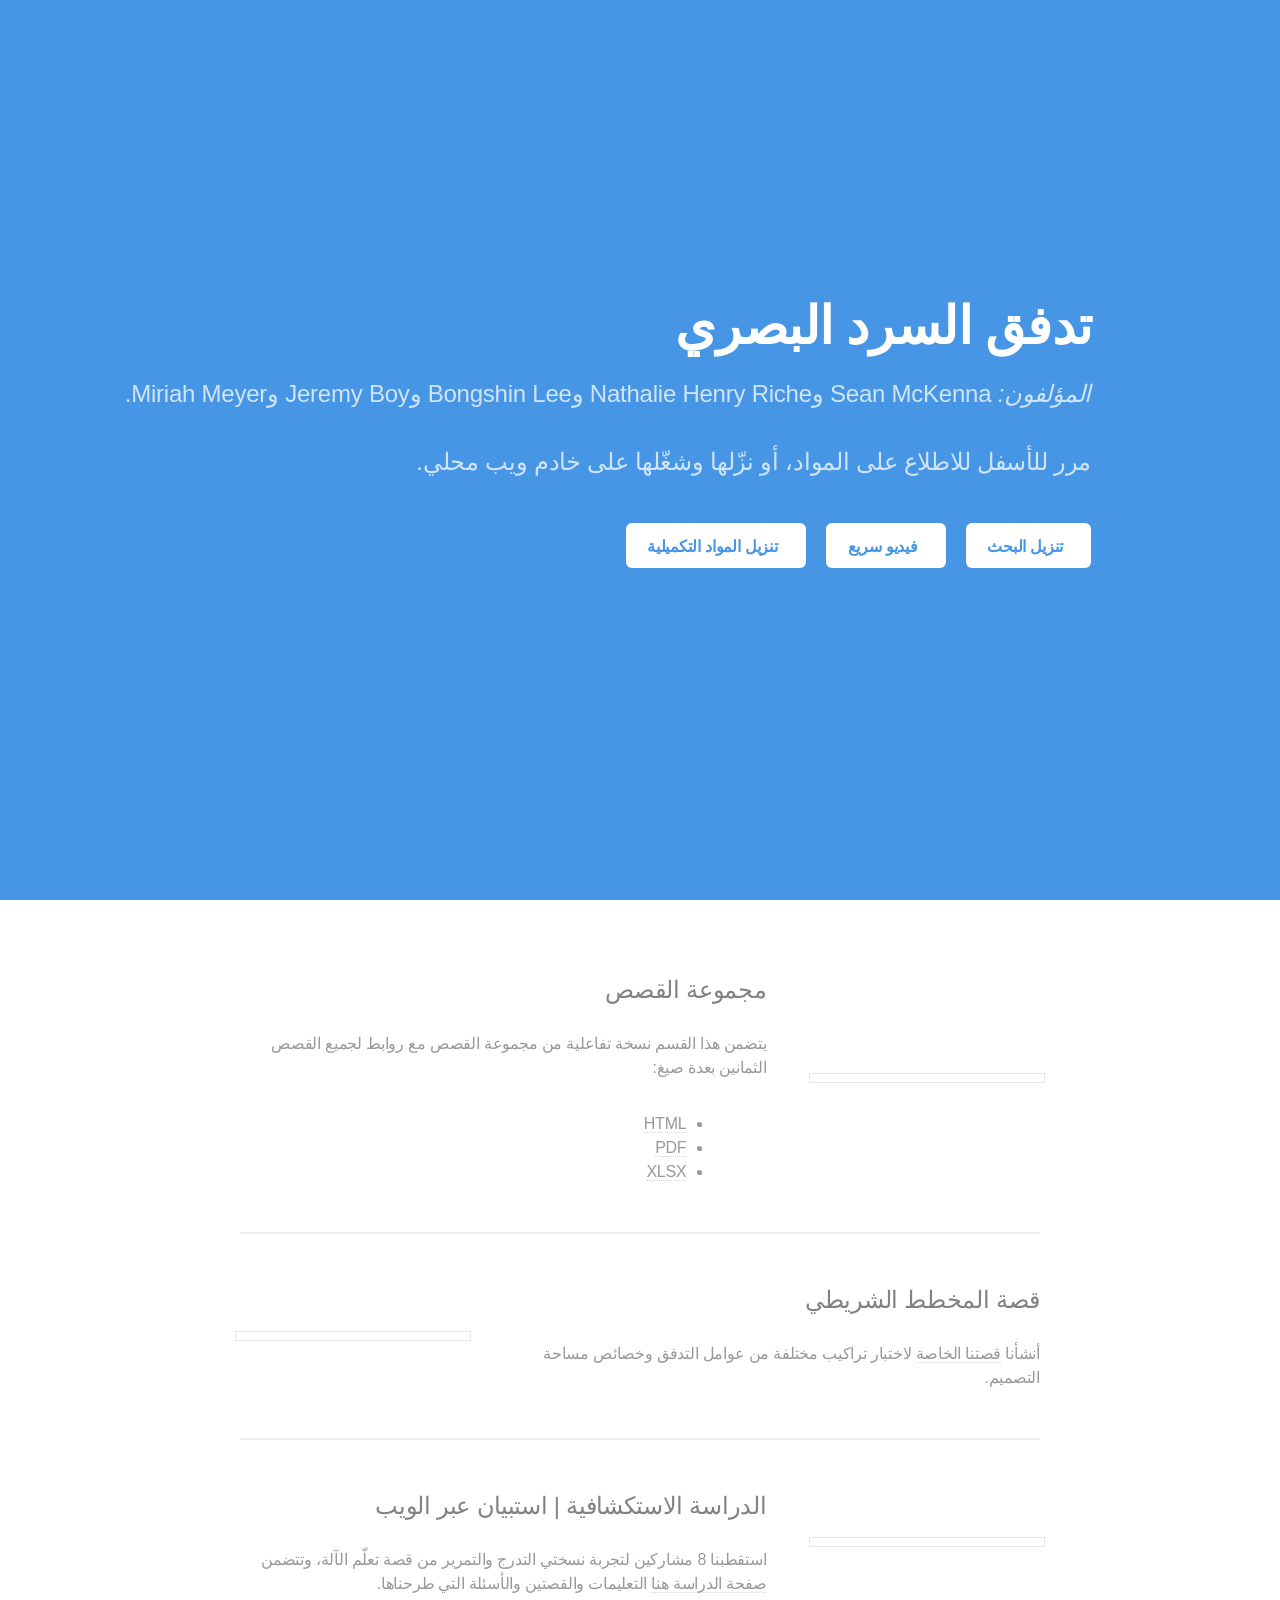
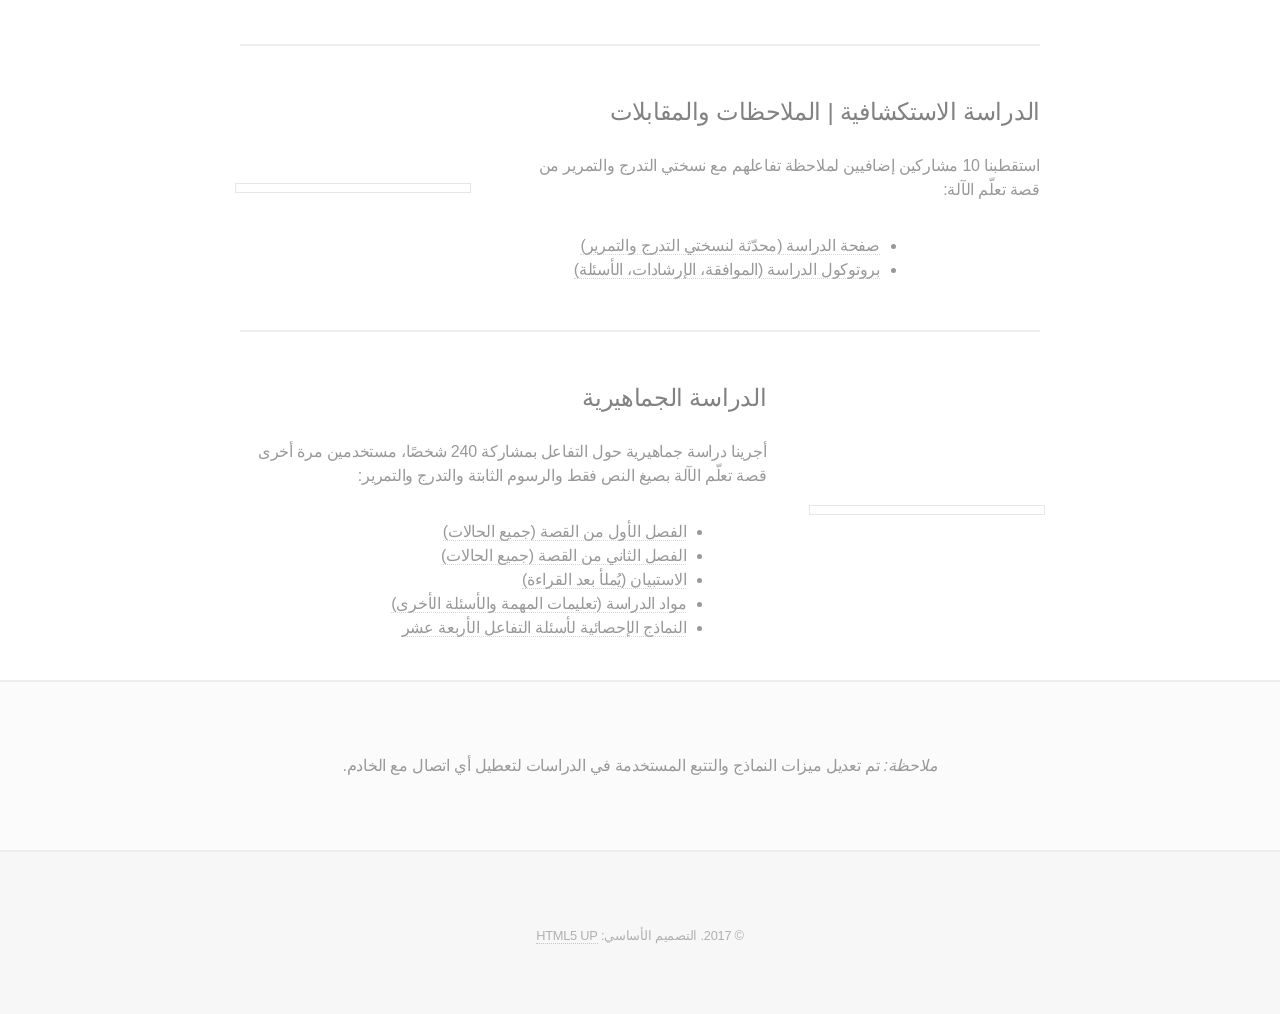
==== index.html @ fb3b8213 "feat: localize homepage to Arabic Co-authored-by: a0m0rajab <18273833+a0m0rajab@users.noreply.github" ====
<!DOCTYPE HTML>
<!--
	Fractal template by HTML5 UP
	html5up.net | @ajlkn
	Free for personal and commercial use under the CCA 3.0 license (html5up.net/license)
-->
<html lang="ar" dir="rtl">
	<head>
		<title>تدفق السرد البصري | المواد التكميلية</title>
		<meta charset="utf-8" />
		<meta name="viewport" content="width=device-width, initial-scale=1" />
		<!--[if lte IE 8]><script src="assets/js/ie/html5shiv.js"></script><![endif]-->
		<link rel="stylesheet" href="assets/css/main.css" />
		<!--[if lte IE 8]><link rel="stylesheet" href="assets/css/ie8.css" /><![endif]-->
		<!--[if lte IE 9]><link rel="stylesheet" href="assets/css/ie9.css" /><![endif]-->
	</head>
	<body id="top">

		<!-- Header -->
			<header id="header">
				<div class="content">
					<h1><a href="#">تدفق السرد البصري</a></h1>
					<p><i>المؤلفون:</i> Sean McKenna وNathalie Henry Riche وBongshin Lee وJeremy Boy وMiriah Meyer.</p>
					<p>مرر للأسفل للاطلاع على المواد، أو نزّلها وشغّلها على خادم ويب محلي.</p>
					<ul class="actions">
						<li><a href="paper/visual-narrative-flow.pdf" class="button special icon fa-file-text">تنزيل البحث</a></li>
						<li><a href="https://www.youtube.com/watch?v=ss7HN6HfrQQ" class="button special icon fa-youtube-play">فيديو سريع</a></li>
						<li><a href="https://github.com/narrative-flow/narrative-flow.github.io/archive/master.zip" class="button special icon fa-download">تنزيل المواد التكميلية</a></li>
					</ul>
				</div>
			</header>

		<!-- One -->
			<section id="one" class="wrapper">
				<div class="inner alt">
					<section class="spotlight">
						<div class="image"><a href="story-corpus/corpus.html"><img src="images/corpus.png" alt="" /></a></div>
						<div class="content">
							<a href="story-corpus/corpus.html"><h3>مجموعة القصص</h3></a>
							<p>يتضمن هذا القسم نسخة تفاعلية من مجموعة القصص مع روابط لجميع القصص الثمانين بعدة صيغ:</p>
							<ul class="right">
								<li><a href="story-corpus/corpus.html">HTML</a></li>
								<li><a href="story-corpus/corpus.pdf">PDF</a></li>
								<li><a href="story-corpus/corpus.xlsx">XLSX</a></li>
							</ul>
						</div>
					</section>
					<section class="spotlight">
						<div class="image"><a href="bar-chart-story/"><img src="images/story.png" alt="" /></a></div>
						<div class="content">
							<a href="bar-chart-story/"><h3>قصة المخطط الشريطي</h3></a>
							<p>أنشأنا <a href="bar-chart-story/">قصتنا الخاصة</a> لاختبار تراكيب مختلفة من عوامل التدفق وخصائص مساحة التصميم.</p>
						</div>
					</section>
					<section class="spotlight">
						<div class="image"><a href="exploratory-study-1/"><img src="images/study-1.png" alt="" /></a></div>
						<div class="content">
							<a href="exploratory-study-1/"><h3>الدراسة الاستكشافية | استبيان عبر الويب</h3></a>
							<p>استقطبنا 8 مشاركين لتجربة نسختي التدرج والتمرير من قصة تعلّم الآلة، وتتضمن <a href="exploratory-study-1/">صفحة الدراسة هنا</a> التعليمات والقصتين والأسئلة التي طرحناها.</p>
						</div>
					</section>
					<section class="spotlight">
						<div class="image"><a href="exploratory-study-2/"><img src="images/study-2.png" alt="" /></a></div>
						<div class="content">
							<a href="exploratory-study-2/"><h3>الدراسة الاستكشافية | الملاحظات والمقابلات</h3></a>
							<p>استقطبنا 10 مشاركين إضافيين لملاحظة تفاعلهم مع نسختي التدرج والتمرير من قصة تعلّم الآلة:</p>
							<ul class="left">
								<li><a href="exploratory-study-2/">صفحة الدراسة (محدّثة لنسختي التدرج والتمرير)</a></li>
								<li><a href="exploratory-study-2/study-protocol.pdf">بروتوكول الدراسة (الموافقة، الإرشادات، الأسئلة)</a></li>
							</ul>
						</div>
					</section>
					<section class="spotlight">
						<div class="image"><a href="crowdsourced-study/models/"><img src="images/models.png" alt="" /></a></div>
						<div class="content">
							<a href="crowdsourced-study/models/"><h3>الدراسة الجماهيرية</h3></a>
							<p>أجرينا دراسة جماهيرية حول التفاعل بمشاركة 240 شخصًا، مستخدمين مرة أخرى قصة تعلّم الآلة بصيغ النص فقط والرسوم الثابتة والتدرج والتمرير:</p>
							<ul class="right">
								<li><a href="crowdsourced-study/chapter-1/">الفصل الأول من القصة (جميع الحالات)</a></li>
								<li><a href="crowdsourced-study/chapter-2/">الفصل الثاني من القصة (جميع الحالات)</a></li>
								<li><a href="crowdsourced-study/questionnaire/">الاستبيان (يُملأ بعد القراءة)</a></li>
								<li><a href="crowdsourced-study/study-materials.pdf">مواد الدراسة (تعليمات المهمة والأسئلة الأخرى)</a></li>
								<li><a href="crowdsourced-study/models/">النماذج الإحصائية لأسئلة التفاعل الأربعة عشر</a></li>
							</ul>
						</div>
					</section>
					
					<!--
					<section class="spotlight">
						<div class="image"><img src="images/pic02.jpg" alt="" /></div>
						<div class="content">
							<h3>Ultrices nullam aliquam</h3>
							<p>Morbi mattis ornare ornare. Duis quam turpis, gravida at leo elementum elit fusce accumsan dui libero, quis vehicula lectus ultricies eu. In convallis amet leo non sapien iaculis efficitur consequat lorem ipsum.</p>
						</div>
					</section>
					<section class="spotlight">
						<div class="image"><img src="images/pic03.jpg" alt="" /></div>
						<div class="content">
							<h3>Aliquam sed magna</h3>
							<p>Morbi mattis ornare ornare. Duis quam turpis, gravida at leo elementum elit fusce accumsan dui libero, quis vehicula lectus ultricies eu. In convallis amet leo non sapien iaculis efficitur consequat lorem ipsum.</p>
						</div>
					</section>
					<section class="spotlight">
						<div class="image"><img src="images/pic01.jpg" alt="" /></div>
						<div class="content">
							<h3>Magna sed ultrices</h3>
							<p>Morbi mattis ornare ornare. Duis quam turpis, gravida at leo elementum elit fusce accumsan dui libero, quis vehicula lectus ultricies eu. In convallis amet leo non sapien iaculis efficitur consequat lorem ipsum.</p>
						</div>
					</section>-->
					<!--<section class="special">
						<ul class="icons labeled">
							<li><span class="icon fa-camera-retro"><span class="label">Ipsum lorem accumsan</span></span></li>
							<li><span class="icon fa-refresh"><span class="label">Sed vehicula elementum</span></span></li>
							<li><span class="icon fa-cloud"><span class="label">Elit fusce consequat</span></span></li>
							<li><span class="icon fa-code"><span class="label">Lorem nullam tempus</span></span></li>
							<li><span class="icon fa-desktop"><span class="label">Adipiscing amet sapien</span></span></li>
						</ul>
					</section>-->
				</div>
			</section>

		<!-- Two -->
			<section id="two" class="wrapper style2 special">
				<!--<header class="major">-->
				<p><i>ملاحظة:</i> تم تعديل ميزات النماذج والتتبع المستخدمة في الدراسات لتعطيل أي اتصال مع الخادم.</p>
					<!--<h2>Sed ipsum magna lorem tempus amet<br />-->
					<!--vehicula et gravida elementum</h2>-->
				<!--</header>-->
				<!--<ul class="icons major">
					<li><span class="icon fa-camera-retro"><span class="label">Shoot</span></span></li>
					<li><span class="icon fa-refresh"><span class="label">Process</span></span></li>
					<li><span class="icon fa-cloud"><span class="label">Upload</span></span></li>
				</ul>-->
			</section>
		
		<!-- Three -->
			<!--<section id="three" class="wrapper style2 special">
				<header class="major">
					<h2>Magna leo sapien gravida</h2>
					<p>Gravida at leo elementum elit fusce accumsan dui libero, quis vehicula<br />
					lectus ultricies eu. In convallis amet leo sapien iaculis efficitur.</p>
				</header>
				<ul class="actions">
					<li><a href="#" class="button special icon fa-download">Download</a></li>
					<li><a href="#" class="button">Learn More</a></li>
				</ul>
			</section>-->

		<!-- Four -->
		<!--
			<section id="four" class="wrapper">
				<div class="inner">

					<header class="major">
						<h2>Elements</h2>
					</header>

					<section>
						<h4>Text</h4>
						<p>This is <b>bold</b> and this is <strong>strong</strong>. This is <i>italic</i> and this is <em>emphasized</em>.
						This is <sup>superscript</sup> text and this is <sub>subscript</sub> text.
						This is <u>underlined</u> and this is code: <code>for (;;) { ... }</code>. Finally, <a href="#">this is a link</a>.</p>
						<hr />
						<header>
							<h4>Heading with a Subtitle</h4>
							<p>Lorem ipsum dolor sit amet nullam id egestas urna aliquam</p>
						</header>
						<p>Nunc lacinia ante nunc ac lobortis. Interdum adipiscing gravida odio porttitor sem non mi integer non faucibus ornare mi ut ante amet placerat aliquet. Volutpat eu sed ante lacinia sapien lorem accumsan varius montes viverra nibh in adipiscing blandit tempus accumsan.</p>
						<header>
							<h5>Heading with a Subtitle</h5>
							<p>Lorem ipsum dolor sit amet nullam id egestas urna aliquam</p>
						</header>
						<p>Nunc lacinia ante nunc ac lobortis. Interdum adipiscing gravida odio porttitor sem non mi integer non faucibus ornare mi ut ante amet placerat aliquet. Volutpat eu sed ante lacinia sapien lorem accumsan varius montes viverra nibh in adipiscing blandit tempus accumsan.</p>
						<hr />
						<h2>Heading Level 2</h2>
						<h3>Heading Level 3</h3>
						<h4>Heading Level 4</h4>
						<h5>Heading Level 5</h5>
						<h6>Heading Level 6</h6>
						<hr />
						<h5>Blockquote</h5>
						<blockquote>Fringilla nisl. Donec accumsan interdum nisi, quis tincidunt felis sagittis eget tempus euismod. Vestibulum ante ipsum primis in faucibus vestibulum. Blandit adipiscing eu felis iaculis volutpat ac adipiscing accumsan faucibus. Vestibulum ante ipsum primis in faucibus lorem ipsum dolor sit amet nullam adipiscing eu felis.</blockquote>
						<h5>Preformatted</h5>
						<pre><code>i = 0;

while (!deck.isInOrder()) {
  print 'Iteration ' + i;
  deck.shuffle();
  i++;
}

print 'It took ' + i + ' iterations to sort the deck.';</code></pre>
					</section>

					<section>
						<h4>Lists</h4>
						<div class="row">
							<div class="6u 12u$(medium)">
								<h5>Unordered</h5>
								<ul>
									<li>Dolor pulvinar etiam.</li>
									<li>Sagittis adipiscing.</li>
									<li>Felis enim feugiat.</li>
								</ul>
								<h5>Alternate</h5>
								<ul class="alt">
									<li>Dolor pulvinar etiam.</li>
									<li>Sagittis adipiscing.</li>
									<li>Felis enim feugiat.</li>
								</ul>
							</div>
							<div class="6u$ 12u$(medium)">
								<h5>Ordered</h5>
								<ol>
									<li>Dolor pulvinar etiam.</li>
									<li>Etiam vel felis viverra.</li>
									<li>Felis enim feugiat.</li>
									<li>Dolor pulvinar etiam.</li>
									<li>Etiam vel felis lorem.</li>
									<li>Felis enim et feugiat.</li>
								</ol>
								<h5>Icons</h5>
								<ul class="icons">
									<li><a href="#" class="icon fa-twitter"><span class="label">Twitter</span></a></li>
									<li><a href="#" class="icon fa-facebook"><span class="label">Facebook</span></a></li>
									<li><a href="#" class="icon fa-instagram"><span class="label">Instagram</span></a></li>
									<li><a href="#" class="icon fa-github"><span class="label">Github</span></a></li>
								</ul>
							</div>
						</div>
						<h5>Actions</h5>
						<div class="row">
							<div class="6u 12u$(medium)">
								<ul class="actions">
									<li><a href="#" class="button special">Default</a></li>
									<li><a href="#" class="button">Default</a></li>
								</ul>
								<ul class="actions small">
									<li><a href="#" class="button special small">Small</a></li>
									<li><a href="#" class="button small">Small</a></li>
								</ul>
								<ul class="actions vertical">
									<li><a href="#" class="button special">Default</a></li>
									<li><a href="#" class="button">Default</a></li>
								</ul>
								<ul class="actions vertical small">
									<li><a href="#" class="button special small">Small</a></li>
									<li><a href="#" class="button small">Small</a></li>
								</ul>
							</div>
							<div class="6u 12u$(medium)">
								<ul class="actions vertical">
									<li><a href="#" class="button special fit">Default</a></li>
									<li><a href="#" class="button fit">Default</a></li>
								</ul>
								<ul class="actions vertical small">
									<li><a href="#" class="button special small fit">Small</a></li>
									<li><a href="#" class="button small fit">Small</a></li>
								</ul>
							</div>
						</div>
					</section>

					<section>
						<h4>Table</h4>
						<h5>Default</h5>
						<div class="table-wrapper">
							<table>
								<thead>
									<tr>
										<th>Name</th>
										<th>Description</th>
										<th>Price</th>
									</tr>
								</thead>
								<tbody>
									<tr>
										<td>Item One</td>
										<td>Ante turpis integer aliquet porttitor.</td>
										<td>29.99</td>
									</tr>
									<tr>
										<td>Item Two</td>
										<td>Vis ac commodo adipiscing arcu aliquet.</td>
										<td>19.99</td>
									</tr>
									<tr>
										<td>Item Three</td>
										<td> Morbi faucibus arcu accumsan lorem.</td>
										<td>29.99</td>
									</tr>
									<tr>
										<td>Item Four</td>
										<td>Vitae integer tempus condimentum.</td>
										<td>19.99</td>
									</tr>
									<tr>
										<td>Item Five</td>
										<td>Ante turpis integer aliquet porttitor.</td>
										<td>29.99</td>
									</tr>
								</tbody>
								<tfoot>
									<tr>
										<td colspan="2"></td>
										<td>100.00</td>
									</tr>
								</tfoot>
							</table>
						</div>

						<h5>Alternate</h5>
						<div class="table-wrapper">
							<table class="alt">
								<thead>
									<tr>
										<th>Name</th>
										<th>Description</th>
										<th>Price</th>
									</tr>
								</thead>
								<tbody>
									<tr>
										<td>Item One</td>
										<td>Ante turpis integer aliquet porttitor.</td>
										<td>29.99</td>
									</tr>
									<tr>
										<td>Item Two</td>
										<td>Vis ac commodo adipiscing arcu aliquet.</td>
										<td>19.99</td>
									</tr>
									<tr>
										<td>Item Three</td>
										<td> Morbi faucibus arcu accumsan lorem.</td>
										<td>29.99</td>
									</tr>
									<tr>
										<td>Item Four</td>
										<td>Vitae integer tempus condimentum.</td>
										<td>19.99</td>
									</tr>
									<tr>
										<td>Item Five</td>
										<td>Ante turpis integer aliquet porttitor.</td>
										<td>29.99</td>
									</tr>
								</tbody>
								<tfoot>
									<tr>
										<td colspan="2"></td>
										<td>100.00</td>
									</tr>
								</tfoot>
							</table>
						</div>
					</section>

					<section>
						<h4>Buttons</h4>
						<ul class="actions">
							<li><a href="#" class="button special">Special</a></li>
							<li><a href="#" class="button">Default</a></li>
						</ul>
						<ul class="actions">
							<li><a href="#" class="button big">Big</a></li>
							<li><a href="#" class="button">Default</a></li>
							<li><a href="#" class="button small">Small</a></li>
						</ul>
						<ul class="actions fit">
							<li><a href="#" class="button fit">Fit</a></li>
							<li><a href="#" class="button special fit">Fit</a></li>
							<li><a href="#" class="button fit">Fit</a></li>
						</ul>
						<ul class="actions fit small">
							<li><a href="#" class="button special fit small">Fit + Small</a></li>
							<li><a href="#" class="button fit small">Fit + Small</a></li>
							<li><a href="#" class="button special fit small">Fit + Small</a></li>
						</ul>
						<ul class="actions">
							<li><a href="#" class="button special icon fa-download">Icon</a></li>
							<li><a href="#" class="button icon fa-download">Icon</a></li>
						</ul>
						<ul class="actions">
							<li><span class="button special disabled">Disabled</span></li>
							<li><span class="button disabled">Disabled</span></li>
						</ul>
					</section>

					<section>
						<h4>Form</h4>
						<form method="post" action="#">
							<div class="row uniform">
								<div class="6u 12u$(xsmall)">
									<input type="text" name="demo-name" id="demo-name" value="" placeholder="Name" />
								</div>
								<div class="6u$ 12u$(xsmall)">
									<input type="email" name="demo-email" id="demo-email" value="" placeholder="Email" />
								</div>
								<div class="12u$">
									<div class="select-wrapper">
										<select name="demo-category" id="demo-category">
											<option value="">- Category -</option>
											<option value="1">Manufacturing</option>
											<option value="1">Shipping</option>
											<option value="1">Administration</option>
											<option value="1">Human Resources</option>
										</select>
									</div>
								</div>
								<div class="4u 12u$(small)">
									<input type="radio" id="demo-priority-low" name="demo-priority" checked>
									<label for="demo-priority-low">Low</label>
								</div>
								<div class="4u 12u$(small)">
									<input type="radio" id="demo-priority-normal" name="demo-priority">
									<label for="demo-priority-normal">Normal</label>
								</div>
								<div class="4u$ 12u$(small)">
									<input type="radio" id="demo-priority-high" name="demo-priority">
									<label for="demo-priority-high">High</label>
								</div>
								<div class="6u 12u$(small)">
									<input type="checkbox" id="demo-copy" name="demo-copy">
									<label for="demo-copy">Email me a copy</label>
								</div>
								<div class="6u$ 12u$(small)">
									<input type="checkbox" id="demo-human" name="demo-human" checked>
									<label for="demo-human">Not a robot</label>
								</div>
								<div class="12u$">
									<textarea name="demo-message" id="demo-message" placeholder="Enter your message" rows="6"></textarea>
								</div>
								<div class="12u$">
									<ul class="actions">
										<li><input type="submit" value="Send Message" class="special" /></li>
										<li><input type="reset" value="Reset" /></li>
									</ul>
								</div>
							</div>
						</form>
					</section>

					<section>
						<h4>Image</h4>
						<h5>Fit</h5>
						<div class="box alt">
							<div class="row uniform">
								<div class="12u"><span class="image fit"><img src="images/pic04.jpg" alt="" /></span></div>
								<div class="4u"><span class="image fit"><img src="images/pic01.jpg" alt="" /></span></div>
								<div class="4u"><span class="image fit"><img src="images/pic02.jpg" alt="" /></span></div>
								<div class="4u"><span class="image fit"><img src="images/pic03.jpg" alt="" /></span></div>
								<div class="4u"><span class="image fit"><img src="images/pic02.jpg" alt="" /></span></div>
								<div class="4u"><span class="image fit"><img src="images/pic03.jpg" alt="" /></span></div>
								<div class="4u"><span class="image fit"><img src="images/pic01.jpg" alt="" /></span></div>
								<div class="4u"><span class="image fit"><img src="images/pic03.jpg" alt="" /></span></div>
								<div class="4u"><span class="image fit"><img src="images/pic01.jpg" alt="" /></span></div>
								<div class="4u"><span class="image fit"><img src="images/pic02.jpg" alt="" /></span></div>
							</div>
						</div>
						<h5>Left &amp; Right</h5>
						<p><span class="image left"><img src="images/pic05.jpg" alt="" /></span>Fringilla nisl. Donec accumsan interdum nisi, quis tincidunt felis sagittis eget. tempus euismod. Vestibulum ante ipsum primis in faucibus vestibulum. Blandit adipiscing eu felis iaculis volutpat ac adipiscing accumsan eu faucibus. Integer ac pellentesque praesent tincidunt felis sagittis eget. tempus euismod. Vestibulum ante ipsum primis in faucibus vestibulum. Blandit adipiscing eu felis iaculis volutpat ac adipiscing accumsan eu faucibus. Integer ac pellentesque praesent. Donec accumsan interdum nisi, quis tincidunt felis sagittis eget. tempus euismod. Vestibulum ante ipsum primis in faucibus vestibulum. Blandit adipiscing eu felis iaculis volutpat ac adipiscing accumsan eu faucibus. Integer ac pellentesque praesent tincidunt felis sagittis eget. tempus euismod. Vestibulum ante ipsum primis in faucibus vestibulum. Blandit adipiscing eu felis iaculis volutpat ac adipiscing accumsan eu faucibus. Integer ac pellentesque praesent. Blandit adipiscing eu felis iaculis volutpat ac adipiscing accumsan eu faucibus. Integer ac pellentesque praesent tincidunt felis sagittis eget. tempus euismod. Vestibulum ante ipsum primis in faucibus vestibulum. Blandit adipiscing eu felis iaculis volutpat ac adipiscing accumsan eu faucibus. Integer ac pellentesque praesent.</p>
						<p><span class="image right"><img src="images/pic05.jpg" alt="" /></span>Fringilla nisl. Donec accumsan interdum nisi, quis tincidunt felis sagittis eget. tempus euismod. Vestibulum ante ipsum primis in faucibus vestibulum. Blandit adipiscing eu felis iaculis volutpat ac adipiscing accumsan eu faucibus. Integer ac pellentesque praesent tincidunt felis sagittis eget. tempus euismod. Vestibulum ante ipsum primis in faucibus vestibulum. Blandit adipiscing eu felis iaculis volutpat ac adipiscing accumsan eu faucibus. Integer ac pellentesque praesent. Donec accumsan interdum nisi, quis tincidunt felis sagittis eget. tempus euismod. Vestibulum ante ipsum primis in faucibus vestibulum. Blandit adipiscing eu felis iaculis volutpat ac adipiscing accumsan eu faucibus. Integer ac pellentesque praesent tincidunt felis sagittis eget. tempus euismod. Vestibulum ante ipsum primis in faucibus vestibulum. Blandit adipiscing eu felis iaculis volutpat ac adipiscing accumsan eu faucibus. Integer ac pellentesque praesent. Blandit adipiscing eu felis iaculis volutpat ac adipiscing accumsan eu faucibus. Integer ac pellentesque praesent tincidunt felis sagittis eget. tempus euismod. Vestibulum ante ipsum primis in faucibus vestibulum. Blandit adipiscing eu felis iaculis volutpat ac adipiscing accumsan eu faucibus. Integer ac pellentesque praesent.</p>
					</section>

				</div>
			</section>
		-->

		<!-- Footer -->
			<footer id="footer">
				<!--<ul class="icons">
					<li><a href="#" class="icon fa-facebook"><span class="label">Facebook</span></a></li>
					<li><a href="#" class="icon fa-twitter"><span class="label">Twitter</span></a></li>
					<li><a href="#" class="icon fa-instagram"><span class="label">Instagram</span></a></li>
				</ul>-->
				<p class="copyright">&copy; 2017. التصميم الأساسي: <a href="http://html5up.net">HTML5 UP</a></p>
			</footer>

		<!-- Scripts -->
			<script src="assets/js/jquery.min.js"></script>
			<script src="assets/js/jquery.scrolly.min.js"></script>
			<script src="assets/js/skel.min.js"></script>
			<script src="assets/js/util.js"></script>
			<!--[if lte IE 8]><script src="assets/js/ie/respond.min.js"></script><![endif]-->
			<script src="assets/js/main.js"></script>

	</body>
</html>
---- assets/css/main.css ----
@import url(font-awesome.min.css);

/*
	Fractal by HTML5 UP
	html5up.net | @ajlkn
	Free for personal and commercial use under the CCA 3.0 license (html5up.net/license)
*/

/* Reset */

	html, body, div, span, applet, object, iframe, h1, h2, h3, h4, h5, h6, p, blockquote, pre, a, abbr, acronym, address, big, cite, code, del, dfn, em, img, ins, kbd, q, s, samp, small, strike, strong, sub, sup, tt, var, b, u, i, center, dl, dt, dd, ol, ul, li, fieldset, form, label, legend, table, caption, tbody, tfoot, thead, tr, th, td, article, aside, canvas, details, embed, figure, figcaption, footer, header, hgroup, menu, nav, output, ruby, section, summary, time, mark, audio, video {
		margin: 0;
		padding: 0;
		border: 0;
		font-size: 100%;
		font: inherit;
		vertical-align: baseline;
	}

	article, aside, details, figcaption, figure, footer, header, hgroup, menu, nav, section {
		display: block;
	}

	body {
		line-height: 1;
	}

	ol, ul {
		list-style: none;
	}

	blockquote, q {
		quotes: none;
	}

	blockquote:before, blockquote:after, q:before, q:after {
		content: '';
		content: none;
	}

	table {
		border-collapse: collapse;
		border-spacing: 0;
	}

	body {
		-webkit-text-size-adjust: none;
	}

/* Box Model */

	*, *:before, *:after {
		-moz-box-sizing: border-box;
		-webkit-box-sizing: border-box;
		box-sizing: border-box;
	}

/* Grid */

	.row {
		border-bottom: solid 1px transparent;
		-moz-box-sizing: border-box;
		-webkit-box-sizing: border-box;
		box-sizing: border-box;
	}

	.row > * {
		float: left;
		-moz-box-sizing: border-box;
		-webkit-box-sizing: border-box;
		box-sizing: border-box;
	}

	.row:after, .row:before {
		content: '';
		display: block;
		clear: both;
		height: 0;
	}

	.row.uniform > * > :first-child {
		margin-top: 0;
	}

	.row.uniform > * > :last-child {
		margin-bottom: 0;
	}

	.row.\30 \25 > * {
		padding: 0 0 0 0em;
	}

	.row.\30 \25 {
		margin: 0 0 -1px 0em;
	}

	.row.uniform.\30 \25 > * {
		padding: 0em 0 0 0em;
	}

	.row.uniform.\30 \25 {
		margin: 0em 0 -1px 0em;
	}

	.row > * {
		padding: 0 0 0 1.5em;
	}

	.row {
		margin: 0 0 -1px -1.5em;
	}

	.row.uniform > * {
		padding: 1.5em 0 0 1.5em;
	}

	.row.uniform {
		margin: -1.5em 0 -1px -1.5em;
	}

	.row.\32 00\25 > * {
		padding: 0 0 0 3em;
	}

	.row.\32 00\25 {
		margin: 0 0 -1px -3em;
	}

	.row.uniform.\32 00\25 > * {
		padding: 3em 0 0 3em;
	}

	.row.uniform.\32 00\25 {
		margin: -3em 0 -1px -3em;
	}

	.row.\31 50\25 > * {
		padding: 0 0 0 2.25em;
	}

	.row.\31 50\25 {
		margin: 0 0 -1px -2.25em;
	}

	.row.uniform.\31 50\25 > * {
		padding: 2.25em 0 0 2.25em;
	}

	.row.uniform.\31 50\25 {
		margin: -2.25em 0 -1px -2.25em;
	}

	.row.\35 0\25 > * {
		padding: 0 0 0 0.75em;
	}

	.row.\35 0\25 {
		margin: 0 0 -1px -0.75em;
	}

	.row.uniform.\35 0\25 > * {
		padding: 0.75em 0 0 0.75em;
	}

	.row.uniform.\35 0\25 {
		margin: -0.75em 0 -1px -0.75em;
	}

	.row.\32 5\25 > * {
		padding: 0 0 0 0.375em;
	}

	.row.\32 5\25 {
		margin: 0 0 -1px -0.375em;
	}

	.row.uniform.\32 5\25 > * {
		padding: 0.375em 0 0 0.375em;
	}

	.row.uniform.\32 5\25 {
		margin: -0.375em 0 -1px -0.375em;
	}

	.\31 2u, .\31 2u\24 {
		width: 100%;
		clear: none;
		margin-left: 0;
	}

	.\31 1u, .\31 1u\24 {
		width: 91.6666666667%;
		clear: none;
		margin-left: 0;
	}

	.\31 0u, .\31 0u\24 {
		width: 83.3333333333%;
		clear: none;
		margin-left: 0;
	}

	.\39 u, .\39 u\24 {
		width: 75%;
		clear: none;
		margin-left: 0;
	}

	.\38 u, .\38 u\24 {
		width: 66.6666666667%;
		clear: none;
		margin-left: 0;
	}

	.\37 u, .\37 u\24 {
		width: 58.3333333333%;
		clear: none;
		margin-left: 0;
	}

	.\36 u, .\36 u\24 {
		width: 50%;
		clear: none;
		margin-left: 0;
	}

	.\35 u, .\35 u\24 {
		width: 41.6666666667%;
		clear: none;
		margin-left: 0;
	}

	.\34 u, .\34 u\24 {
		width: 33.3333333333%;
		clear: none;
		margin-left: 0;
	}

	.\33 u, .\33 u\24 {
		width: 25%;
		clear: none;
		margin-left: 0;
	}

	.\32 u, .\32 u\24 {
		width: 16.6666666667%;
		clear: none;
		margin-left: 0;
	}

	.\31 u, .\31 u\24 {
		width: 8.3333333333%;
		clear: none;
		margin-left: 0;
	}

	.\31 2u\24 + *,
	.\31 1u\24 + *,
	.\31 0u\24 + *,
	.\39 u\24 + *,
	.\38 u\24 + *,
	.\37 u\24 + *,
	.\36 u\24 + *,
	.\35 u\24 + *,
	.\34 u\24 + *,
	.\33 u\24 + *,
	.\32 u\24 + *,
	.\31 u\24 + * {
		clear: left;
	}

	.\-11u {
		margin-left: 91.66667%;
	}

	.\-10u {
		margin-left: 83.33333%;
	}

	.\-9u {
		margin-left: 75%;
	}

	.\-8u {
		margin-left: 66.66667%;
	}

	.\-7u {
		margin-left: 58.33333%;
	}

	.\-6u {
		margin-left: 50%;
	}

	.\-5u {
		margin-left: 41.66667%;
	}

	.\-4u {
		margin-left: 33.33333%;
	}

	.\-3u {
		margin-left: 25%;
	}

	.\-2u {
		margin-left: 16.66667%;
	}

	.\-1u {
		margin-left: 8.33333%;
	}

	@media screen and (max-width: 1680px) {

		.row > * {
			padding: 0 0 0 1.5em;
		}

		.row {
			margin: 0 0 -1px -1.5em;
		}

		.row.uniform > * {
			padding: 1.5em 0 0 1.5em;
		}

		.row.uniform {
			margin: -1.5em 0 -1px -1.5em;
		}

		.row.\32 00\25 > * {
			padding: 0 0 0 3em;
		}

		.row.\32 00\25 {
			margin: 0 0 -1px -3em;
		}

		.row.uniform.\32 00\25 > * {
			padding: 3em 0 0 3em;
		}

		.row.uniform.\32 00\25 {
			margin: -3em 0 -1px -3em;
		}

		.row.\31 50\25 > * {
			padding: 0 0 0 2.25em;
		}

		.row.\31 50\25 {
			margin: 0 0 -1px -2.25em;
		}

		.row.uniform.\31 50\25 > * {
			padding: 2.25em 0 0 2.25em;
		}

		.row.uniform.\31 50\25 {
			margin: -2.25em 0 -1px -2.25em;
		}

		.row.\35 0\25 > * {
			padding: 0 0 0 0.75em;
		}

		.row.\35 0\25 {
			margin: 0 0 -1px -0.75em;
		}

		.row.uniform.\35 0\25 > * {
			padding: 0.75em 0 0 0.75em;
		}

		.row.uniform.\35 0\25 {
			margin: -0.75em 0 -1px -0.75em;
		}

		.row.\32 5\25 > * {
			padding: 0 0 0 0.375em;
		}

		.row.\32 5\25 {
			margin: 0 0 -1px -0.375em;
		}

		.row.uniform.\32 5\25 > * {
			padding: 0.375em 0 0 0.375em;
		}

		.row.uniform.\32 5\25 {
			margin: -0.375em 0 -1px -0.375em;
		}

		.\31 2u\28xlarge\29, .\31 2u\24\28xlarge\29 {
			width: 100%;
			clear: none;
			margin-left: 0;
		}

		.\31 1u\28xlarge\29, .\31 1u\24\28xlarge\29 {
			width: 91.6666666667%;
			clear: none;
			margin-left: 0;
		}

		.\31 0u\28xlarge\29, .\31 0u\24\28xlarge\29 {
			width: 83.3333333333%;
			clear: none;
			margin-left: 0;
		}

		.\39 u\28xlarge\29, .\39 u\24\28xlarge\29 {
			width: 75%;
			clear: none;
			margin-left: 0;
		}

		.\38 u\28xlarge\29, .\38 u\24\28xlarge\29 {
			width: 66.6666666667%;
			clear: none;
			margin-left: 0;
		}

		.\37 u\28xlarge\29, .\37 u\24\28xlarge\29 {
			width: 58.3333333333%;
			clear: none;
			margin-left: 0;
		}

		.\36 u\28xlarge\29, .\36 u\24\28xlarge\29 {
			width: 50%;
			clear: none;
			margin-left: 0;
		}

		.\35 u\28xlarge\29, .\35 u\24\28xlarge\29 {
			width: 41.6666666667%;
			clear: none;
			margin-left: 0;
		}

		.\34 u\28xlarge\29, .\34 u\24\28xlarge\29 {
			width: 33.3333333333%;
			clear: none;
			margin-left: 0;
		}

		.\33 u\28xlarge\29, .\33 u\24\28xlarge\29 {
			width: 25%;
			clear: none;
			margin-left: 0;
		}

		.\32 u\28xlarge\29, .\32 u\24\28xlarge\29 {
			width: 16.6666666667%;
			clear: none;
			margin-left: 0;
		}

		.\31 u\28xlarge\29, .\31 u\24\28xlarge\29 {
			width: 8.3333333333%;
			clear: none;
			margin-left: 0;
		}

		.\31 2u\24\28xlarge\29 + *,
		.\31 1u\24\28xlarge\29 + *,
		.\31 0u\24\28xlarge\29 + *,
		.\39 u\24\28xlarge\29 + *,
		.\38 u\24\28xlarge\29 + *,
		.\37 u\24\28xlarge\29 + *,
		.\36 u\24\28xlarge\29 + *,
		.\35 u\24\28xlarge\29 + *,
		.\34 u\24\28xlarge\29 + *,
		.\33 u\24\28xlarge\29 + *,
		.\32 u\24\28xlarge\29 + *,
		.\31 u\24\28xlarge\29 + * {
			clear: left;
		}

		.\-11u\28xlarge\29 {
			margin-left: 91.66667%;
		}

		.\-10u\28xlarge\29 {
			margin-left: 83.33333%;
		}

		.\-9u\28xlarge\29 {
			margin-left: 75%;
		}

		.\-8u\28xlarge\29 {
			margin-left: 66.66667%;
		}

		.\-7u\28xlarge\29 {
			margin-left: 58.33333%;
		}

		.\-6u\28xlarge\29 {
			margin-left: 50%;
		}

		.\-5u\28xlarge\29 {
			margin-left: 41.66667%;
		}

		.\-4u\28xlarge\29 {
			margin-left: 33.33333%;
		}

		.\-3u\28xlarge\29 {
			margin-left: 25%;
		}

		.\-2u\28xlarge\29 {
			margin-left: 16.66667%;
		}

		.\-1u\28xlarge\29 {
			margin-left: 8.33333%;
		}

	}

	@media screen and (max-width: 1280px) {

		.row > * {
			padding: 0 0 0 1.5em;
		}

		.row {
			margin: 0 0 -1px -1.5em;
		}

		.row.uniform > * {
			padding: 1.5em 0 0 1.5em;
		}

		.row.uniform {
			margin: -1.5em 0 -1px -1.5em;
		}

		.row.\32 00\25 > * {
			padding: 0 0 0 3em;
		}

		.row.\32 00\25 {
			margin: 0 0 -1px -3em;
		}

		.row.uniform.\32 00\25 > * {
			padding: 3em 0 0 3em;
		}

		.row.uniform.\32 00\25 {
			margin: -3em 0 -1px -3em;
		}

		.row.\31 50\25 > * {
			padding: 0 0 0 2.25em;
		}

		.row.\31 50\25 {
			margin: 0 0 -1px -2.25em;
		}

		.row.uniform.\31 50\25 > * {
			padding: 2.25em 0 0 2.25em;
		}

		.row.uniform.\31 50\25 {
			margin: -2.25em 0 -1px -2.25em;
		}

		.row.\35 0\25 > * {
			padding: 0 0 0 0.75em;
		}

		.row.\35 0\25 {
			margin: 0 0 -1px -0.75em;
		}

		.row.uniform.\35 0\25 > * {
			padding: 0.75em 0 0 0.75em;
		}

		.row.uniform.\35 0\25 {
			margin: -0.75em 0 -1px -0.75em;
		}

		.row.\32 5\25 > * {
			padding: 0 0 0 0.375em;
		}

		.row.\32 5\25 {
			margin: 0 0 -1px -0.375em;
		}

		.row.uniform.\32 5\25 > * {
			padding: 0.375em 0 0 0.375em;
		}

		.row.uniform.\32 5\25 {
			margin: -0.375em 0 -1px -0.375em;
		}

		.\31 2u\28large\29, .\31 2u\24\28large\29 {
			width: 100%;
			clear: none;
			margin-left: 0;
		}

		.\31 1u\28large\29, .\31 1u\24\28large\29 {
			width: 91.6666666667%;
			clear: none;
			margin-left: 0;
		}

		.\31 0u\28large\29, .\31 0u\24\28large\29 {
			width: 83.3333333333%;
			clear: none;
			margin-left: 0;
		}

		.\39 u\28large\29, .\39 u\24\28large\29 {
			width: 75%;
			clear: none;
			margin-left: 0;
		}

		.\38 u\28large\29, .\38 u\24\28large\29 {
			width: 66.6666666667%;
			clear: none;
			margin-left: 0;
		}

		.\37 u\28large\29, .\37 u\24\28large\29 {
			width: 58.3333333333%;
			clear: none;
			margin-left: 0;
		}

		.\36 u\28large\29, .\36 u\24\28large\29 {
			width: 50%;
			clear: none;
			margin-left: 0;
		}

		.\35 u\28large\29, .\35 u\24\28large\29 {
			width: 41.6666666667%;
			clear: none;
			margin-left: 0;
		}

		.\34 u\28large\29, .\34 u\24\28large\29 {
			width: 33.3333333333%;
			clear: none;
			margin-left: 0;
		}

		.\33 u\28large\29, .\33 u\24\28large\29 {
			width: 25%;
			clear: none;
			margin-left: 0;
		}

		.\32 u\28large\29, .\32 u\24\28large\29 {
			width: 16.6666666667%;
			clear: none;
			margin-left: 0;
		}

		.\31 u\28large\29, .\31 u\24\28large\29 {
			width: 8.3333333333%;
			clear: none;
			margin-left: 0;
		}

		.\31 2u\24\28large\29 + *,
		.\31 1u\24\28large\29 + *,
		.\31 0u\24\28large\29 + *,
		.\39 u\24\28large\29 + *,
		.\38 u\24\28large\29 + *,
		.\37 u\24\28large\29 + *,
		.\36 u\24\28large\29 + *,
		.\35 u\24\28large\29 + *,
		.\34 u\24\28large\29 + *,
		.\33 u\24\28large\29 + *,
		.\32 u\24\28large\29 + *,
		.\31 u\24\28large\29 + * {
			clear: left;
		}

		.\-11u\28large\29 {
			margin-left: 91.66667%;
		}

		.\-10u\28large\29 {
			margin-left: 83.33333%;
		}

		.\-9u\28large\29 {
			margin-left: 75%;
		}

		.\-8u\28large\29 {
			margin-left: 66.66667%;
		}

		.\-7u\28large\29 {
			margin-left: 58.33333%;
		}

		.\-6u\28large\29 {
			margin-left: 50%;
		}

		.\-5u\28large\29 {
			margin-left: 41.66667%;
		}

		.\-4u\28large\29 {
			margin-left: 33.33333%;
		}

		.\-3u\28large\29 {
			margin-left: 25%;
		}

		.\-2u\28large\29 {
			margin-left: 16.66667%;
		}

		.\-1u\28large\29 {
			margin-left: 8.33333%;
		}

	}

	@media screen and (max-width: 980px) {

		.row > * {
			padding: 0 0 0 1.5em;
		}

		.row {
			margin: 0 0 -1px -1.5em;
		}

		.row.uniform > * {
			padding: 1.5em 0 0 1.5em;
		}

		.row.uniform {
			margin: -1.5em 0 -1px -1.5em;
		}

		.row.\32 00\25 > * {
			padding: 0 0 0 3em;
		}

		.row.\32 00\25 {
			margin: 0 0 -1px -3em;
		}

		.row.uniform.\32 00\25 > * {
			padding: 3em 0 0 3em;
		}

		.row.uniform.\32 00\25 {
			margin: -3em 0 -1px -3em;
		}

		.row.\31 50\25 > * {
			padding: 0 0 0 2.25em;
		}

		.row.\31 50\25 {
			margin: 0 0 -1px -2.25em;
		}

		.row.uniform.\31 50\25 > * {
			padding: 2.25em 0 0 2.25em;
		}

		.row.uniform.\31 50\25 {
			margin: -2.25em 0 -1px -2.25em;
		}

		.row.\35 0\25 > * {
			padding: 0 0 0 0.75em;
		}

		.row.\35 0\25 {
			margin: 0 0 -1px -0.75em;
		}

		.row.uniform.\35 0\25 > * {
			padding: 0.75em 0 0 0.75em;
		}

		.row.uniform.\35 0\25 {
			margin: -0.75em 0 -1px -0.75em;
		}

		.row.\32 5\25 > * {
			padding: 0 0 0 0.375em;
		}

		.row.\32 5\25 {
			margin: 0 0 -1px -0.375em;
		}

		.row.uniform.\32 5\25 > * {
			padding: 0.375em 0 0 0.375em;
		}

		.row.uniform.\32 5\25 {
			margin: -0.375em 0 -1px -0.375em;
		}

		.\31 2u\28medium\29, .\31 2u\24\28medium\29 {
			width: 100%;
			clear: none;
			margin-left: 0;
		}

		.\31 1u\28medium\29, .\31 1u\24\28medium\29 {
			width: 91.6666666667%;
			clear: none;
			margin-left: 0;
		}

		.\31 0u\28medium\29, .\31 0u\24\28medium\29 {
			width: 83.3333333333%;
			clear: none;
			margin-left: 0;
		}

		.\39 u\28medium\29, .\39 u\24\28medium\29 {
			width: 75%;
			clear: none;
			margin-left: 0;
		}

		.\38 u\28medium\29, .\38 u\24\28medium\29 {
			width: 66.6666666667%;
			clear: none;
			margin-left: 0;
		}

		.\37 u\28medium\29, .\37 u\24\28medium\29 {
			width: 58.3333333333%;
			clear: none;
			margin-left: 0;
		}

		.\36 u\28medium\29, .\36 u\24\28medium\29 {
			width: 50%;
			clear: none;
			margin-left: 0;
		}

		.\35 u\28medium\29, .\35 u\24\28medium\29 {
			width: 41.6666666667%;
			clear: none;
			margin-left: 0;
		}

		.\34 u\28medium\29, .\34 u\24\28medium\29 {
			width: 33.3333333333%;
			clear: none;
			margin-left: 0;
		}

		.\33 u\28medium\29, .\33 u\24\28medium\29 {
			width: 25%;
			clear: none;
			margin-left: 0;
		}

		.\32 u\28medium\29, .\32 u\24\28medium\29 {
			width: 16.6666666667%;
			clear: none;
			margin-left: 0;
		}

		.\31 u\28medium\29, .\31 u\24\28medium\29 {
			width: 8.3333333333%;
			clear: none;
			margin-left: 0;
		}

		.\31 2u\24\28medium\29 + *,
		.\31 1u\24\28medium\29 + *,
		.\31 0u\24\28medium\29 + *,
		.\39 u\24\28medium\29 + *,
		.\38 u\24\28medium\29 + *,
		.\37 u\24\28medium\29 + *,
		.\36 u\24\28medium\29 + *,
		.\35 u\24\28medium\29 + *,
		.\34 u\24\28medium\29 + *,
		.\33 u\24\28medium\29 + *,
		.\32 u\24\28medium\29 + *,
		.\31 u\24\28medium\29 + * {
			clear: left;
		}

		.\-11u\28medium\29 {
			margin-left: 91.66667%;
		}

		.\-10u\28medium\29 {
			margin-left: 83.33333%;
		}

		.\-9u\28medium\29 {
			margin-left: 75%;
		}

		.\-8u\28medium\29 {
			margin-left: 66.66667%;
		}

		.\-7u\28medium\29 {
			margin-left: 58.33333%;
		}

		.\-6u\28medium\29 {
			margin-left: 50%;
		}

		.\-5u\28medium\29 {
			margin-left: 41.66667%;
		}

		.\-4u\28medium\29 {
			margin-left: 33.33333%;
		}

		.\-3u\28medium\29 {
			margin-left: 25%;
		}

		.\-2u\28medium\29 {
			margin-left: 16.66667%;
		}

		.\-1u\28medium\29 {
			margin-left: 8.33333%;
		}

	}

	@media screen and (max-width: 736px) {

		.row > * {
			padding: 0 0 0 1.5em;
		}

		.row {
			margin: 0 0 -1px -1.5em;
		}

		.row.uniform > * {
			padding: 1.5em 0 0 1.5em;
		}

		.row.uniform {
			margin: -1.5em 0 -1px -1.5em;
		}

		.row.\32 00\25 > * {
			padding: 0 0 0 3em;
		}

		.row.\32 00\25 {
			margin: 0 0 -1px -3em;
		}

		.row.uniform.\32 00\25 > * {
			padding: 3em 0 0 3em;
		}

		.row.uniform.\32 00\25 {
			margin: -3em 0 -1px -3em;
		}

		.row.\31 50\25 > * {
			padding: 0 0 0 2.25em;
		}

		.row.\31 50\25 {
			margin: 0 0 -1px -2.25em;
		}

		.row.uniform.\31 50\25 > * {
			padding: 2.25em 0 0 2.25em;
		}

		.row.uniform.\31 50\25 {
			margin: -2.25em 0 -1px -2.25em;
		}

		.row.\35 0\25 > * {
			padding: 0 0 0 0.75em;
		}

		.row.\35 0\25 {
			margin: 0 0 -1px -0.75em;
		}

		.row.uniform.\35 0\25 > * {
			padding: 0.75em 0 0 0.75em;
		}

		.row.uniform.\35 0\25 {
			margin: -0.75em 0 -1px -0.75em;
		}

		.row.\32 5\25 > * {
			padding: 0 0 0 0.375em;
		}

		.row.\32 5\25 {
			margin: 0 0 -1px -0.375em;
		}

		.row.uniform.\32 5\25 > * {
			padding: 0.375em 0 0 0.375em;
		}

		.row.uniform.\32 5\25 {
			margin: -0.375em 0 -1px -0.375em;
		}

		.\31 2u\28small\29, .\31 2u\24\28small\29 {
			width: 100%;
			clear: none;
			margin-left: 0;
		}

		.\31 1u\28small\29, .\31 1u\24\28small\29 {
			width: 91.6666666667%;
			clear: none;
			margin-left: 0;
		}

		.\31 0u\28small\29, .\31 0u\24\28small\29 {
			width: 83.3333333333%;
			clear: none;
			margin-left: 0;
		}

		.\39 u\28small\29, .\39 u\24\28small\29 {
			width: 75%;
			clear: none;
			margin-left: 0;
		}

		.\38 u\28small\29, .\38 u\24\28small\29 {
			width: 66.6666666667%;
			clear: none;
			margin-left: 0;
		}

		.\37 u\28small\29, .\37 u\24\28small\29 {
			width: 58.3333333333%;
			clear: none;
			margin-left: 0;
		}

		.\36 u\28small\29, .\36 u\24\28small\29 {
			width: 50%;
			clear: none;
			margin-left: 0;
		}

		.\35 u\28small\29, .\35 u\24\28small\29 {
			width: 41.6666666667%;
			clear: none;
			margin-left: 0;
		}

		.\34 u\28small\29, .\34 u\24\28small\29 {
			width: 33.3333333333%;
			clear: none;
			margin-left: 0;
		}

		.\33 u\28small\29, .\33 u\24\28small\29 {
			width: 25%;
			clear: none;
			margin-left: 0;
		}

		.\32 u\28small\29, .\32 u\24\28small\29 {
			width: 16.6666666667%;
			clear: none;
			margin-left: 0;
		}

		.\31 u\28small\29, .\31 u\24\28small\29 {
			width: 8.3333333333%;
			clear: none;
			margin-left: 0;
		}

		.\31 2u\24\28small\29 + *,
		.\31 1u\24\28small\29 + *,
		.\31 0u\24\28small\29 + *,
		.\39 u\24\28small\29 + *,
		.\38 u\24\28small\29 + *,
		.\37 u\24\28small\29 + *,
		.\36 u\24\28small\29 + *,
		.\35 u\24\28small\29 + *,
		.\34 u\24\28small\29 + *,
		.\33 u\24\28small\29 + *,
		.\32 u\24\28small\29 + *,
		.\31 u\24\28small\29 + * {
			clear: left;
		}

		.\-11u\28small\29 {
			margin-left: 91.66667%;
		}

		.\-10u\28small\29 {
			margin-left: 83.33333%;
		}

		.\-9u\28small\29 {
			margin-left: 75%;
		}

		.\-8u\28small\29 {
			margin-left: 66.66667%;
		}

		.\-7u\28small\29 {
			margin-left: 58.33333%;
		}

		.\-6u\28small\29 {
			margin-left: 50%;
		}

		.\-5u\28small\29 {
			margin-left: 41.66667%;
		}

		.\-4u\28small\29 {
			margin-left: 33.33333%;
		}

		.\-3u\28small\29 {
			margin-left: 25%;
		}

		.\-2u\28small\29 {
			margin-left: 16.66667%;
		}

		.\-1u\28small\29 {
			margin-left: 8.33333%;
		}

	}

	@media screen and (max-width: 480px) {

		.row > * {
			padding: 0 0 0 1.5em;
		}

		.row {
			margin: 0 0 -1px -1.5em;
		}

		.row.uniform > * {
			padding: 1.5em 0 0 1.5em;
		}

		.row.uniform {
			margin: -1.5em 0 -1px -1.5em;
		}

		.row.\32 00\25 > * {
			padding: 0 0 0 3em;
		}

		.row.\32 00\25 {
			margin: 0 0 -1px -3em;
		}

		.row.uniform.\32 00\25 > * {
			padding: 3em 0 0 3em;
		}

		.row.uniform.\32 00\25 {
			margin: -3em 0 -1px -3em;
		}

		.row.\31 50\25 > * {
			padding: 0 0 0 2.25em;
		}

		.row.\31 50\25 {
			margin: 0 0 -1px -2.25em;
		}

		.row.uniform.\31 50\25 > * {
			padding: 2.25em 0 0 2.25em;
		}

		.row.uniform.\31 50\25 {
			margin: -2.25em 0 -1px -2.25em;
		}

		.row.\35 0\25 > * {
			padding: 0 0 0 0.75em;
		}

		.row.\35 0\25 {
			margin: 0 0 -1px -0.75em;
		}

		.row.uniform.\35 0\25 > * {
			padding: 0.75em 0 0 0.75em;
		}

		.row.uniform.\35 0\25 {
			margin: -0.75em 0 -1px -0.75em;
		}

		.row.\32 5\25 > * {
			padding: 0 0 0 0.375em;
		}

		.row.\32 5\25 {
			margin: 0 0 -1px -0.375em;
		}

		.row.uniform.\32 5\25 > * {
			padding: 0.375em 0 0 0.375em;
		}

		.row.uniform.\32 5\25 {
			margin: -0.375em 0 -1px -0.375em;
		}

		.\31 2u\28xsmall\29, .\31 2u\24\28xsmall\29 {
			width: 100%;
			clear: none;
			margin-left: 0;
		}

		.\31 1u\28xsmall\29, .\31 1u\24\28xsmall\29 {
			width: 91.6666666667%;
			clear: none;
			margin-left: 0;
		}

		.\31 0u\28xsmall\29, .\31 0u\24\28xsmall\29 {
			width: 83.3333333333%;
			clear: none;
			margin-left: 0;
		}

		.\39 u\28xsmall\29, .\39 u\24\28xsmall\29 {
			width: 75%;
			clear: none;
			margin-left: 0;
		}

		.\38 u\28xsmall\29, .\38 u\24\28xsmall\29 {
			width: 66.6666666667%;
			clear: none;
			margin-left: 0;
		}

		.\37 u\28xsmall\29, .\37 u\24\28xsmall\29 {
			width: 58.3333333333%;
			clear: none;
			margin-left: 0;
		}

		.\36 u\28xsmall\29, .\36 u\24\28xsmall\29 {
			width: 50%;
			clear: none;
			margin-left: 0;
		}

		.\35 u\28xsmall\29, .\35 u\24\28xsmall\29 {
			width: 41.6666666667%;
			clear: none;
			margin-left: 0;
		}

		.\34 u\28xsmall\29, .\34 u\24\28xsmall\29 {
			width: 33.3333333333%;
			clear: none;
			margin-left: 0;
		}

		.\33 u\28xsmall\29, .\33 u\24\28xsmall\29 {
			width: 25%;
			clear: none;
			margin-left: 0;
		}

		.\32 u\28xsmall\29, .\32 u\24\28xsmall\29 {
			width: 16.6666666667%;
			clear: none;
			margin-left: 0;
		}

		.\31 u\28xsmall\29, .\31 u\24\28xsmall\29 {
			width: 8.3333333333%;
			clear: none;
			margin-left: 0;
		}

		.\31 2u\24\28xsmall\29 + *,
		.\31 1u\24\28xsmall\29 + *,
		.\31 0u\24\28xsmall\29 + *,
		.\39 u\24\28xsmall\29 + *,
		.\38 u\24\28xsmall\29 + *,
		.\37 u\24\28xsmall\29 + *,
		.\36 u\24\28xsmall\29 + *,
		.\35 u\24\28xsmall\29 + *,
		.\34 u\24\28xsmall\29 + *,
		.\33 u\24\28xsmall\29 + *,
		.\32 u\24\28xsmall\29 + *,
		.\31 u\24\28xsmall\29 + * {
			clear: left;
		}

		.\-11u\28xsmall\29 {
			margin-left: 91.66667%;
		}

		.\-10u\28xsmall\29 {
			margin-left: 83.33333%;
		}

		.\-9u\28xsmall\29 {
			margin-left: 75%;
		}

		.\-8u\28xsmall\29 {
			margin-left: 66.66667%;
		}

		.\-7u\28xsmall\29 {
			margin-left: 58.33333%;
		}

		.\-6u\28xsmall\29 {
			margin-left: 50%;
		}

		.\-5u\28xsmall\29 {
			margin-left: 41.66667%;
		}

		.\-4u\28xsmall\29 {
			margin-left: 33.33333%;
		}

		.\-3u\28xsmall\29 {
			margin-left: 25%;
		}

		.\-2u\28xsmall\29 {
			margin-left: 16.66667%;
		}

		.\-1u\28xsmall\29 {
			margin-left: 8.33333%;
		}

	}

	@media screen and (max-width: 360px) {

		.row > * {
			padding: 0 0 0 1.5em;
		}

		.row {
			margin: 0 0 -1px -1.5em;
		}

		.row.uniform > * {
			padding: 1.5em 0 0 1.5em;
		}

		.row.uniform {
			margin: -1.5em 0 -1px -1.5em;
		}

		.row.\32 00\25 > * {
			padding: 0 0 0 3em;
		}

		.row.\32 00\25 {
			margin: 0 0 -1px -3em;
		}

		.row.uniform.\32 00\25 > * {
			padding: 3em 0 0 3em;
		}

		.row.uniform.\32 00\25 {
			margin: -3em 0 -1px -3em;
		}

		.row.\31 50\25 > * {
			padding: 0 0 0 2.25em;
		}

		.row.\31 50\25 {
			margin: 0 0 -1px -2.25em;
		}

		.row.uniform.\31 50\25 > * {
			padding: 2.25em 0 0 2.25em;
		}

		.row.uniform.\31 50\25 {
			margin: -2.25em 0 -1px -2.25em;
		}

		.row.\35 0\25 > * {
			padding: 0 0 0 0.75em;
		}

		.row.\35 0\25 {
			margin: 0 0 -1px -0.75em;
		}

		.row.uniform.\35 0\25 > * {
			padding: 0.75em 0 0 0.75em;
		}

		.row.uniform.\35 0\25 {
			margin: -0.75em 0 -1px -0.75em;
		}

		.row.\32 5\25 > * {
			padding: 0 0 0 0.375em;
		}

		.row.\32 5\25 {
			margin: 0 0 -1px -0.375em;
		}

		.row.uniform.\32 5\25 > * {
			padding: 0.375em 0 0 0.375em;
		}

		.row.uniform.\32 5\25 {
			margin: -0.375em 0 -1px -0.375em;
		}

		.\31 2u\28xxsmall\29, .\31 2u\24\28xxsmall\29 {
			width: 100%;
			clear: none;
			margin-left: 0;
		}

		.\31 1u\28xxsmall\29, .\31 1u\24\28xxsmall\29 {
			width: 91.6666666667%;
			clear: none;
			margin-left: 0;
		}

		.\31 0u\28xxsmall\29, .\31 0u\24\28xxsmall\29 {
			width: 83.3333333333%;
			clear: none;
			margin-left: 0;
		}

		.\39 u\28xxsmall\29, .\39 u\24\28xxsmall\29 {
			width: 75%;
			clear: none;
			margin-left: 0;
		}

		.\38 u\28xxsmall\29, .\38 u\24\28xxsmall\29 {
			width: 66.6666666667%;
			clear: none;
			margin-left: 0;
		}

		.\37 u\28xxsmall\29, .\37 u\24\28xxsmall\29 {
			width: 58.3333333333%;
			clear: none;
			margin-left: 0;
		}

		.\36 u\28xxsmall\29, .\36 u\24\28xxsmall\29 {
			width: 50%;
			clear: none;
			margin-left: 0;
		}

		.\35 u\28xxsmall\29, .\35 u\24\28xxsmall\29 {
			width: 41.6666666667%;
			clear: none;
			margin-left: 0;
		}

		.\34 u\28xxsmall\29, .\34 u\24\28xxsmall\29 {
			width: 33.3333333333%;
			clear: none;
			margin-left: 0;
		}

		.\33 u\28xxsmall\29, .\33 u\24\28xxsmall\29 {
			width: 25%;
			clear: none;
			margin-left: 0;
		}

		.\32 u\28xxsmall\29, .\32 u\24\28xxsmall\29 {
			width: 16.6666666667%;
			clear: none;
			margin-left: 0;
		}

		.\31 u\28xxsmall\29, .\31 u\24\28xxsmall\29 {
			width: 8.3333333333%;
			clear: none;
			margin-left: 0;
		}

		.\31 2u\24\28xxsmall\29 + *,
		.\31 1u\24\28xxsmall\29 + *,
		.\31 0u\24\28xxsmall\29 + *,
		.\39 u\24\28xxsmall\29 + *,
		.\38 u\24\28xxsmall\29 + *,
		.\37 u\24\28xxsmall\29 + *,
		.\36 u\24\28xxsmall\29 + *,
		.\35 u\24\28xxsmall\29 + *,
		.\34 u\24\28xxsmall\29 + *,
		.\33 u\24\28xxsmall\29 + *,
		.\32 u\24\28xxsmall\29 + *,
		.\31 u\24\28xxsmall\29 + * {
			clear: left;
		}

		.\-11u\28xxsmall\29 {
			margin-left: 91.66667%;
		}

		.\-10u\28xxsmall\29 {
			margin-left: 83.33333%;
		}

		.\-9u\28xxsmall\29 {
			margin-left: 75%;
		}

		.\-8u\28xxsmall\29 {
			margin-left: 66.66667%;
		}

		.\-7u\28xxsmall\29 {
			margin-left: 58.33333%;
		}

		.\-6u\28xxsmall\29 {
			margin-left: 50%;
		}

		.\-5u\28xxsmall\29 {
			margin-left: 41.66667%;
		}

		.\-4u\28xxsmall\29 {
			margin-left: 33.33333%;
		}

		.\-3u\28xxsmall\29 {
			margin-left: 25%;
		}

		.\-2u\28xxsmall\29 {
			margin-left: 16.66667%;
		}

		.\-1u\28xxsmall\29 {
			margin-left: 8.33333%;
		}

	}

/* Basic */

	@-ms-viewport {
		width: device-width;
	}

	body {
		-ms-overflow-style: scrollbar;
	}

	@media screen and (max-width: 360px) {

		html, body {
			min-width: 320px;
		}

	}

	body {
		background: #ffffff;
	}

		body.is-loading *, body.is-loading *:before, body.is-loading *:after {
			-moz-animation: none !important;
			-webkit-animation: none !important;
			-ms-animation: none !important;
			animation: none !important;
			-moz-transition: none !important;
			-webkit-transition: none !important;
			-ms-transition: none !important;
			transition: none !important;
		}

/* Type */

	body {
		color: #999999;
	}

	html, input, select, textarea {
		font-size: 16pt;
	}

		@media screen and (max-width: 1680px) {

			html, input, select, textarea {
				font-size: 13pt;
			}

		}

		@media screen and (max-width: 1280px) {

			html, input, select, textarea {
				font-size: 12pt;
			}

		}

		@media screen and (max-width: 360px) {

			html, input, select, textarea {
				font-size: 11pt;
			}

		}

	body, input, select, textarea {
		font-family: Arial, Helvetica, sans-serif;
		font-weight: normal;
		line-height: 1.5em;
		letter-spacing: -0.015em;
	}

	a {
		-moz-transition: color 0.2s ease-in-out, border-bottom-color 0.2s ease-in-out;
		-webkit-transition: color 0.2s ease-in-out, border-bottom-color 0.2s ease-in-out;
		-ms-transition: color 0.2s ease-in-out, border-bottom-color 0.2s ease-in-out;
		transition: color 0.2s ease-in-out, border-bottom-color 0.2s ease-in-out;
		text-decoration: none;
		border-bottom: dotted 1px;
	}

		a:hover {
			border-bottom-color: transparent !important;
		}

	strong, b {
		font-weight: bold;
	}

	em, i {
		font-style: italic;
	}

	p {
		margin: 0 0 2em 0;
	}

	h1, h2, h3, h4, h5, h6 {
		font-weight: normal;
		line-height: 1em;
		margin: 0 0 1em 0;
		letter-spacing: -0.0125em;
	}

		h1 a, h2 a, h3 a, h4 a, h5 a, h6 a {
			color: inherit;
			text-decoration: none;
			border-bottom: none;
		}

		@media screen and (max-width: 980px) {

			h1 br, h2 br, h3 br, h4 br, h5 br, h6 br {
				display: none;
			}

		}

	h2 {
		font-size: 1.75em;
		line-height: 1.5em;
	}

	h3 {
		font-size: 1.5em;
		line-height: 1.5em;
	}

	h4 {
		font-size: 1.1em;
		line-height: 1.5em;
	}

	h5 {
		font-size: 0.9em;
		line-height: 1.5em;
	}

	h6 {
		font-size: 0.7em;
		line-height: 1.5em;
	}

	@media screen and (max-width: 736px) {

		h2 {
			font-size: 1.25em;
		}

		h3 {
			font-size: 1.2em;
		}

		h4 {
			font-size: 1em;
		}

	}

	sub {
		font-size: 0.8em;
		position: relative;
		top: 0.5em;
	}

	sup {
		font-size: 0.8em;
		position: relative;
		top: -0.5em;
	}

	blockquote {
		border-left-style: solid;
		border-left-width: 4px;
		font-style: italic;
		margin: 0 0 2em 0;
		padding: 0.5em 0 0.5em 2em;
	}

	code {
		border-radius: 6px;
		border-style: solid;
		border-width: 1px;
		font-family: "Courier New", monospace;
		font-size: 0.9em;
		margin: 0 0.25em;
		padding: 0.25em 0.65em;
	}

	pre {
		-webkit-overflow-scrolling: touch;
		font-family: "Courier New", monospace;
		font-size: 0.9em;
		margin: 0 0 2em 0;
	}

		pre code {
			display: block;
			line-height: 1.75em;
			padding: 1em 1.5em;
			overflow-x: auto;
		}

	hr {
		border: 0;
		border-bottom-style: solid;
		border-bottom-width: 1px;
		margin: 2em 0;
	}

		hr.major {
			margin: 3em 0;
		}

	.align-left {
		text-align: left;
	}

	.align-center {
		text-align: center;
	}

	.align-right {
		text-align: right;
	}

	input, select, textarea {
		color: #999999;
	}

	a {
		color: inherit;
		border-bottom-color: #d6d6d6;
	}

		a:hover {
			color: #4696e5;
		}

	strong, b {
		color: #828282;
	}

	h1, h2, h3, h4, h5, h6 {
		color: #828282;
	}

	blockquote {
		border-left-color: #e6e6e6;
	}

	code {
		background: rgba(144, 144, 144, 0.075);
		border-color: #e6e6e6;
	}

	hr {
		border-bottom-color: #e6e6e6;
	}

/* Box */

	.box {
		border-radius: 6px;
		border: solid 1px #e6e6e6;
		margin-bottom: 2em;
		padding: 1.5em;
	}

		.box > :last-child,
		.box > :last-child > :last-child,
		.box > :last-child > :last-child > :last-child {
			margin-bottom: 0;
		}

		.box.alt {
			border: 0;
			border-radius: 0;
			padding: 0;
		}

/* Button */

	input[type="submit"],
	input[type="reset"],
	input[type="button"],
	button,
	.button {
		-moz-appearance: none;
		-webkit-appearance: none;
		-ms-appearance: none;
		appearance: none;
		-moz-transition: background-color 0.2s ease-in-out, color 0.2s ease-in-out;
		-webkit-transition: background-color 0.2s ease-in-out, color 0.2s ease-in-out;
		-ms-transition: background-color 0.2s ease-in-out, color 0.2s ease-in-out;
		transition: background-color 0.2s ease-in-out, color 0.2s ease-in-out;
		border-radius: 6px;
		border: 0;
		cursor: pointer;
		display: inline-block;
		font-weight: bold;
		height: 2.85em;
		line-height: 2.95em;
		padding: 0 1.75em;
		margin: 0.5em 0;
		text-align: center;
		text-decoration: none;
		white-space: nowrap;
	}

		input[type="submit"].icon,
		input[type="reset"].icon,
		input[type="button"].icon,
		button.icon,
		.button.icon {
			padding-left: 1.35em;
		}

			input[type="submit"].icon:before,
			input[type="reset"].icon:before,
			input[type="button"].icon:before,
			button.icon:before,
			.button.icon:before {
				margin-right: 0.5em;
			}

		input[type="submit"].fit,
		input[type="reset"].fit,
		input[type="button"].fit,
		button.fit,
		.button.fit {
			display: block;
			margin: 0 0 1em 0;
			width: 100%;
		}

		input[type="submit"].small,
		input[type="reset"].small,
		input[type="button"].small,
		button.small,
		.button.small {
			font-size: 0.8em;
		}

		input[type="submit"].big,
		input[type="reset"].big,
		input[type="button"].big,
		button.big,
		.button.big {
			font-size: 1.35em;
		}

		input[type="submit"].disabled, input[type="submit"]:disabled,
		input[type="reset"].disabled,
		input[type="reset"]:disabled,
		input[type="button"].disabled,
		input[type="button"]:disabled,
		button.disabled,
		button:disabled,
		.button.disabled,
		.button:disabled {
			-moz-pointer-events: none;
			-webkit-pointer-events: none;
			-ms-pointer-events: none;
			pointer-events: none;
			cursor: default;
			opacity: 0.25;
		}

	@media screen and (max-width: 480px) and (orientation: portrait) {

		input[type="submit"],
		input[type="reset"],
		input[type="button"],
		button,
		.button {
			padding: 0;
		}

	}

	input[type="submit"],
	input[type="reset"],
	input[type="button"],
	button,
	.button {
		background-color: transparent;
		color: #828282 !important;
		box-shadow: inset 0 0 0 2px #e6e6e6;
	}

		input[type="submit"]:hover,
		input[type="reset"]:hover,
		input[type="button"]:hover,
		button:hover,
		.button:hover {
			background-color: rgba(144, 144, 144, 0.075);
		}

		input[type="submit"]:active,
		input[type="reset"]:active,
		input[type="button"]:active,
		button:active,
		.button:active {
			background-color: rgba(144, 144, 144, 0.15);
		}

		input[type="submit"].special,
		input[type="reset"].special,
		input[type="button"].special,
		button.special,
		.button.special {
			box-shadow: none;
			background-color: #4696e5;
			color: #ffffff !important;
		}

			input[type="submit"].special:hover,
			input[type="reset"].special:hover,
			input[type="button"].special:hover,
			button.special:hover,
			.button.special:hover {
				background-color: #5ca3e8;
			}

			input[type="submit"].special:active,
			input[type="reset"].special:active,
			input[type="button"].special:active,
			button.special:active,
			.button.special:active {
				background-color: #3089e2;
			}

/* Form */

	form {
		margin: 0 0 2em 0;
	}

	label {
		display: block;
		font-size: 0.9em;
		font-weight: bold;
		margin: 0 0 1em 0;
	}

	input[type="text"],
	input[type="password"],
	input[type="email"],
	select,
	textarea {
		-moz-appearance: none;
		-webkit-appearance: none;
		-ms-appearance: none;
		appearance: none;
		border-radius: 6px;
		border: none;
		border-style: solid;
		border-width: 1px;
		color: inherit;
		display: block;
		outline: 0;
		padding: 0 1em;
		text-decoration: none;
		width: 100%;
	}

		input[type="text"]:invalid,
		input[type="password"]:invalid,
		input[type="email"]:invalid,
		select:invalid,
		textarea:invalid {
			box-shadow: none;
		}

	.select-wrapper {
		text-decoration: none;
		display: block;
		position: relative;
	}

		.select-wrapper:before {
			-moz-osx-font-smoothing: grayscale;
			-webkit-font-smoothing: antialiased;
			font-family: FontAwesome;
			font-style: normal;
			font-weight: normal;
			text-transform: none !important;
		}

		.select-wrapper:before {
			content: '\f078';
			display: block;
			height: 2.75em;
			line-height: 2.75em;
			pointer-events: none;
			position: absolute;
			right: 0;
			text-align: center;
			top: 0;
			width: 2.75em;
		}

		.select-wrapper select::-ms-expand {
			display: none;
		}

	input[type="text"],
	input[type="password"],
	input[type="email"],
	select {
		height: 2.75em;
	}

	textarea {
		padding: 0.75em 1em;
	}

	input[type="checkbox"],
	input[type="radio"] {
		-moz-appearance: none;
		-webkit-appearance: none;
		-ms-appearance: none;
		appearance: none;
		display: block;
		float: left;
		margin-right: -2em;
		opacity: 0;
		width: 1em;
		z-index: -1;
	}

		input[type="checkbox"] + label,
		input[type="radio"] + label {
			text-decoration: none;
			cursor: pointer;
			display: inline-block;
			font-size: 1em;
			font-weight: normal;
			padding-left: 2.4em;
			padding-right: 0.75em;
			position: relative;
		}

			input[type="checkbox"] + label:before,
			input[type="radio"] + label:before {
				-moz-osx-font-smoothing: grayscale;
				-webkit-font-smoothing: antialiased;
				font-family: FontAwesome;
				font-style: normal;
				font-weight: normal;
				text-transform: none !important;
			}

			input[type="checkbox"] + label:before,
			input[type="radio"] + label:before {
				border-radius: 6px;
				border-style: solid;
				border-width: 1px;
				content: '';
				display: inline-block;
				height: 1.65em;
				left: 0;
				line-height: 1.58125em;
				position: absolute;
				text-align: center;
				top: 0;
				width: 1.65em;
			}

		input[type="checkbox"]:checked + label:before,
		input[type="radio"]:checked + label:before {
			content: '\f00c';
		}

	input[type="checkbox"] + label:before {
		border-radius: 6px;
	}

	input[type="radio"] + label:before {
		border-radius: 100%;
	}

	::-webkit-input-placeholder {
		opacity: 1.0;
	}

	:-moz-placeholder {
		opacity: 1.0;
	}

	::-moz-placeholder {
		opacity: 1.0;
	}

	:-ms-input-placeholder {
		opacity: 1.0;
	}

	.formerize-placeholder {
		opacity: 1.0;
	}

	label {
		color: #828282;
	}

	input[type="text"],
	input[type="password"],
	input[type="email"],
	select,
	textarea {
		color: inherit;
		background-color: rgba(144, 144, 144, 0.075);
		border-color: #e6e6e6;
	}

		input[type="text"]:focus,
		input[type="password"]:focus,
		input[type="email"]:focus,
		select:focus,
		textarea:focus {
			border-color: #4696e5;
			box-shadow: 0 0 0 1px #4696e5;
		}

	.select-wrapper:before {
		color: #e6e6e6;
	}

	input[type="checkbox"] + label,
	input[type="radio"] + label {
		color: #999999;
	}

		input[type="checkbox"] + label:before,
		input[type="radio"] + label:before {
			background-color: rgba(144, 144, 144, 0.075);
			border-color: #e6e6e6;
		}

	input[type="checkbox"]:checked + label:before,
	input[type="radio"]:checked + label:before {
		background-color: #4696e5;
		border-color: #4696e5;
		color: #ffffff;
	}

	input[type="checkbox"]:focus + label:before,
	input[type="radio"]:focus + label:before {
		border-color: #4696e5;
		box-shadow: 0 0 0 1px #4696e5;
	}

	::-webkit-input-placeholder {
		color: #e0e0e0 !important;
	}

	:-moz-placeholder {
		color: #e0e0e0 !important;
	}

	::-moz-placeholder {
		color: #e0e0e0 !important;
	}

	:-ms-input-placeholder {
		color: #e0e0e0 !important;
	}

	.formerize-placeholder {
		color: #e0e0e0 !important;
	}

/* Icon */

	.icon {
		text-decoration: none;
		border-bottom: none;
		position: relative;
	}

		.icon:before {
			-moz-osx-font-smoothing: grayscale;
			-webkit-font-smoothing: antialiased;
			font-family: FontAwesome;
			font-style: normal;
			font-weight: normal;
			text-transform: none !important;
		}

		.icon > .label {
			display: none;
		}

	.icon {
		color: #e0e0e0;
	}

/* Image */

	.image {
		border-radius: 6px;
		border: 0;
		display: inline-block;
		position: relative;
		overflow: hidden;
	}

		.image img {
			border-radius: 6px;
			display: block;
		}

		.image.left, .image.right {
			max-width: 40%;
		}

			.image.left img, .image.right img {
				width: 100%;
			}

		.image.left {
			float: left;
			margin: 0 1.5em 1em 0;
			top: 0.25em;
		}

		.image.right {
			float: right;
			margin: 0 0 1em 1.5em;
			top: 0.25em;
		}

		.image.fit {
			display: block;
			margin: 0 0 2em 0;
			width: 100%;
		}

			.image.fit img {
				width: 100%;
			}

		.image.main {
			display: block;
			margin: 0 0 3em 0;
			width: 100%;
		}

			.image.main img {
				width: 100%;
			}

		.image.phone {
			box-shadow: none;
			border-radius: 0;
			margin: 0 0 3em 0;
			width: 13em;
		}

			.image.phone img {
				border-radius: 0;
				display: block;
				position: relative;
				width: 100%;
			}

			.image.phone .inner, .image.phone:before, .image.phone:after {
				display: block;
				border: solid 2px rgba(255, 255, 255, 0.25);
			}

			.image.phone .inner {
				position: relative;
			}

				.image.phone .inner:before, .image.phone .inner:after {
					content: '';
					position: absolute;
					left: 50%;
				}

				.image.phone .inner:before {
					top: -1.375em;
					margin-left: -1em;
					width: 2em;
					height: 0.25em;
					border-radius: 0.5em;
					background: rgba(255, 255, 255, 0.25);
				}

				.image.phone .inner:after {
					bottom: -2.75em;
					margin-left: -1em;
					width: 2em;
					height: 2em;
					border-radius: 100%;
					border: solid 2px rgba(255, 255, 255, 0.25);
				}

			.image.phone:before, .image.phone:after {
				content: '';
			}

			.image.phone:before {
				height: 2.5em;
				border-radius: 1em 1em 0 0;
				border-bottom: 0;
			}

			.image.phone:after {
				height: 3.5em;
				border-radius: 0 0 1em 1em;
				border-top: 0;
			}

	.image {
		box-shadow: 0 0 0 4px #ffffff, 0 0 0 5px #e6e6e6;
	}

		.image.phone {
			box-shadow: none;
		}

			.image.phone .inner, .image.phone:before, .image.phone:after {
				border-color: #e6e6e6;
			}

			.image.phone .inner:before {
				background: #e6e6e6;
			}

			.image.phone .inner:after {
				border-color: #e6e6e6;
			}

/* List */

	ol {
		list-style: decimal;
		margin: 0 0 2em 0;
		padding-left: 1.25em;
	}

		ol li {
			padding-left: 0.25em;
		}

	ul {
		list-style: disc;
		margin: 0 0 2em 0;
		padding-left: 1em;
	}

		ul li {
			padding-left: 0.5em;
		}

		ul.alt {
			list-style: none;
			padding-left: 0;
		}

			ul.alt li {
				border-top-style: solid;
				border-top-width: 1px;
				padding: 0.5em 0;
			}

				ul.alt li:first-child {
					border-top: 0;
					padding-top: 0;
				}

		ul.icons {
			cursor: default;
			list-style: none;
			padding-left: 0;
		}

			ul.icons li {
				display: inline-block;
				padding: 0 1.5em 0 0;
			}

				ul.icons li:last-child {
					padding-right: 0 !important;
				}

				ul.icons li .icon:before {
					font-size: 1.75rem;
				}

			ul.icons.major li {
				padding: 0 2.5em 0 0;
			}

				ul.icons.major li .icon:before {
					font-size: 2.75rem;
				}

			@media screen and (max-width: 736px) {

				ul.icons.major li {
					padding: 0 1.25em 0 0;
				}

					ul.icons.major li .icon:before {
						font-size: 1.75rem;
					}

			}

			ul.icons.labeled li {
				margin: 1em 0;
				padding: 0 2em 0 0;
			}

				ul.icons.labeled li .icon:before {
					vertical-align: middle;
					font-size: 2.25rem;
					margin-right: 0.5em;
				}

				ul.icons.labeled li .icon .label {
					display: inline-block;
					vertical-align: middle;
					color: #999999;
				}

	@media screen and (max-width: 736px) and (orientation: portrait) {

		ul.icons.labeled {
			text-align: left;
			margin-right: auto;
			margin-left: auto;
			display: inline-block;
			white-space: nowrap;
		}

			ul.icons.labeled li {
				display: block;
				padding: 0;
				margin: 1.5em 0 0 0;
			}

				ul.icons.labeled li .icon:before {
					width: 1.5em;
					display: block;
					float: left;
					margin-right: 0;
				}

				ul.icons.labeled li .icon:after {
					content: '';
					display: block;
					clear: both;
				}

				ul.icons.labeled li:first-child {
					margin-top: 0;
				}

	}

		ul.actions {
			cursor: default;
			list-style: none;
			padding-left: 0;
		}

			ul.actions li {
				display: inline-block;
				padding: 0 1em 0 0;
				vertical-align: middle;
			}

				ul.actions li:last-child {
					padding-right: 0;
				}

			ul.actions.small li {
				padding: 0 0.5em 0 0;
			}

			ul.actions.vertical li {
				display: block;
				padding: 1em 0 0 0;
			}

				ul.actions.vertical li:first-child {
					padding-top: 0;
				}

				ul.actions.vertical li > * {
					margin-bottom: 0;
				}

			ul.actions.vertical.small li {
				padding: 0.5em 0 0 0;
			}

				ul.actions.vertical.small li:first-child {
					padding-top: 0;
				}

			ul.actions.fit {
				display: table;
				margin-left: -1em;
				padding: 0;
				table-layout: fixed;
				width: calc(100% + 1em);
			}

				ul.actions.fit li {
					display: table-cell;
					padding: 0 0 0 1em;
				}

					ul.actions.fit li > * {
						margin-bottom: 0;
					}

				ul.actions.fit.small {
					margin-left: -0.5em;
					width: calc(100% + 0.5em);
				}

					ul.actions.fit.small li {
						padding: 0 0 0 0.5em;
					}

	@media screen and (max-width: 480px) and (orientation: portrait) {

		ul.actions {
			margin: 0 0 2em 0;
		}

			ul.actions li {
				padding: 1em 0 0 0;
				display: block;
				text-align: center;
				width: 100%;
			}

				ul.actions li:first-child {
					padding-top: 0;
				}

				ul.actions li > * {
					width: 100%;
					margin: 0 !important;
				}

					ul.actions li > *.icon:before {
						margin-left: -2em;
					}

			ul.actions.small li {
				padding: 0.5em 0 0 0;
			}

				ul.actions.small li:first-child {
					padding-top: 0;
				}

	}

	dl {
		margin: 0 0 2em 0;
	}

		dl dt {
			display: block;
			font-weight: bold;
			margin: 0 0 1em 0;
		}

		dl dd {
			margin-left: 2em;
		}

	ul.alt > li {
		border-top-color: #e6e6e6;
	}

/* Section/Article */

	section.special, article.special {
		text-align: center;
	}

	header p {
		position: relative;
		margin: 0 0 1.5em 0;
	}

		@media screen and (max-width: 736px) {

			header p br {
				display: none;
			}

		}

	header h2 + p {
		font-size: 1.25em;
		margin-top: -0.5em;
		line-height: 1.5em;
	}

	header h3 + p {
		font-size: 1.1em;
		margin-top: -0.25em;
		line-height: 1.5em;
	}

	header h4 + p,
	header h5 + p,
	header h6 + p {
		font-size: 0.9em;
		margin-top: -0.6em;
		line-height: 1.5em;
	}

	header.major {
		margin: 0 0 2.5em 0;
		text-align: center;
	}

		header.major:after {
			content: '';
			border-bottom: solid 2px #e6e6e6;
			display: block;
			width: 4em;
			margin: 2em auto 0 auto;
		}

		@media screen and (max-width: 736px) {

			header.major {
				margin: 0 0 2em 0;
			}

				header.major p {
					font-size: 1em;
				}

		}

/* Spotlight */

	.spotlight {
		display: -moz-flex;
		display: -webkit-flex;
		display: -ms-flex;
		display: flex;
		-moz-align-items: center;
		-webkit-align-items: center;
		-ms-align-items: center;
		align-items: center;
		margin: 0 0 2em 0;
	}

		.spotlight .image {
			width: 30%;
			border-radius: 100%;
			margin: 0 3em 0 0;
			display: block;
		}

			.spotlight .image img {
				display: block;
				border-radius: 100%;
				width: 100%;
			}

		.spotlight .content {
			width: 70%;
		}

			.spotlight .content > :last-child {
				margin-bottom: 0;
			}

		.spotlight:nth-child(2n) {
			-moz-flex-direction: row-reverse;
			-webkit-flex-direction: row-reverse;
			-ms-flex-direction: row-reverse;
			flex-direction: row-reverse;
		}

			.spotlight:nth-child(2n) .image {
				margin: 0 0 0 3em;
			}

			.spotlight:nth-child(2n) .content {
				text-align: right;
			}

	@media screen and (max-width: 736px) and (orientation: landscape) {

		.spotlight .image {
			margin: 0 2em 0 0;
		}

		.spotlight:nth-child(2n) .image {
			margin: 0 0 0 2em;
		}

	}

	@media screen and (max-width: 736px) and (orientation: portrait) {

		.spotlight {
			-moz-flex-direction: column !important;
			-webkit-flex-direction: column !important;
			-ms-flex-direction: column !important;
			flex-direction: column !important;
		}

			.spotlight .image {
				width: 100%;
				max-width: 60%;
				margin: 0 0 2em 0 !important;
			}

			.spotlight .content {
				width: 100%;
				text-align: center !important;
			}

	}

/* Table */

	.table-wrapper {
		-webkit-overflow-scrolling: touch;
		overflow-x: auto;
	}

	table {
		margin: 0 0 2em 0;
		width: 100%;
	}

		table tbody tr {
			border-style: solid;
			border-width: 1px;
			border-left: 0;
			border-right: 0;
		}

		table td {
			padding: 0.75em 0.75em;
		}

		table th {
			font-size: 0.9em;
			font-weight: bold;
			padding: 0 0.75em 0.75em 0.75em;
			text-align: left;
		}

		table thead {
			border-bottom-style: solid;
			border-bottom-width: 2px;
		}

		table tfoot {
			border-top-style: solid;
			border-top-width: 2px;
		}

		table.alt {
			border-collapse: separate;
		}

			table.alt tbody tr td {
				border-style: solid;
				border-width: 1px;
				border-left-width: 0;
				border-top-width: 0;
			}

				table.alt tbody tr td:first-child {
					border-left-width: 1px;
				}

			table.alt tbody tr:first-child td {
				border-top-width: 1px;
			}

			table.alt thead {
				border-bottom: 0;
			}

			table.alt tfoot {
				border-top: 0;
			}

	table tbody tr {
		border-color: #e6e6e6;
	}

		table tbody tr:nth-child(2n + 1) {
			background-color: rgba(144, 144, 144, 0.075);
		}

	table th {
		color: #828282;
	}

	table thead {
		border-bottom-color: #e6e6e6;
	}

	table tfoot {
		border-top-color: #e6e6e6;
	}

	table.alt tbody tr td {
		border-color: #e6e6e6;
	}

/* Wrapper */

	.wrapper {
		padding: 4.5em 0 2.5em 0 ;
		background-color: #ffffff;
		border-bottom: solid 2px #eeeeee;
	}

		.wrapper > .inner {
			margin-left: auto;
			margin-right: auto;
			width: 50em;
		}

			.wrapper > .inner.alt > * {
				border-top: solid 2px #eeeeee;
				margin-bottom: 0;
				margin-top: 3em;
				padding-top: 3em;
			}

				.wrapper > .inner.alt > *:first-child {
					border-top: 0;
					margin-top: 0;
					padding-top: 0;
				}

		.wrapper.style1 {
			background-color: #4696e5;
			color: #d0e4f8;
		}

			.wrapper.style1 input[type="submit"],
			.wrapper.style1 input[type="reset"],
			.wrapper.style1 input[type="button"],
			.wrapper.style1 button,
			.wrapper.style1 .button {
				background-color: transparent;
				color: #ffffff !important;
				box-shadow: inset 0 0 0 2px rgba(255, 255, 255, 0.25);
			}

				.wrapper.style1 input[type="submit"]:hover,
				.wrapper.style1 input[type="reset"]:hover,
				.wrapper.style1 input[type="button"]:hover,
				.wrapper.style1 button:hover,
				.wrapper.style1 .button:hover {
					background-color: rgba(255, 255, 255, 0.075);
				}

				.wrapper.style1 input[type="submit"]:active,
				.wrapper.style1 input[type="reset"]:active,
				.wrapper.style1 input[type="button"]:active,
				.wrapper.style1 button:active,
				.wrapper.style1 .button:active {
					background-color: rgba(255, 255, 255, 0.2);
				}

				.wrapper.style1 input[type="submit"].special,
				.wrapper.style1 input[type="reset"].special,
				.wrapper.style1 input[type="button"].special,
				.wrapper.style1 button.special,
				.wrapper.style1 .button.special {
					box-shadow: none;
					background-color: #ffffff;
					color: #4696e5 !important;
				}

			.wrapper.style1 label {
				color: #ffffff;
			}

			.wrapper.style1 input[type="text"],
			.wrapper.style1 input[type="password"],
			.wrapper.style1 input[type="email"],
			.wrapper.style1 select,
			.wrapper.style1 textarea {
				color: inherit;
				background-color: rgba(255, 255, 255, 0.075);
				border-color: rgba(255, 255, 255, 0.25);
			}

				.wrapper.style1 input[type="text"]:focus,
				.wrapper.style1 input[type="password"]:focus,
				.wrapper.style1 input[type="email"]:focus,
				.wrapper.style1 select:focus,
				.wrapper.style1 textarea:focus {
					border-color: #ffffff;
					box-shadow: 0 0 0 1px #ffffff;
				}

			.wrapper.style1 .select-wrapper:before {
				color: rgba(255, 255, 255, 0.25);
			}

			.wrapper.style1 input[type="checkbox"] + label,
			.wrapper.style1 input[type="radio"] + label {
				color: #d0e4f8;
			}

				.wrapper.style1 input[type="checkbox"] + label:before,
				.wrapper.style1 input[type="radio"] + label:before {
					background-color: rgba(255, 255, 255, 0.075);
					border-color: rgba(255, 255, 255, 0.25);
				}

			.wrapper.style1 input[type="checkbox"]:checked + label:before,
			.wrapper.style1 input[type="radio"]:checked + label:before {
				background-color: #ffffff;
				border-color: #ffffff;
				color: #4696e5;
			}

			.wrapper.style1 input[type="checkbox"]:focus + label:before,
			.wrapper.style1 input[type="radio"]:focus + label:before {
				border-color: #ffffff;
				box-shadow: 0 0 0 1px #ffffff;
			}

			.wrapper.style1 ::-webkit-input-placeholder {
				color: #b5d5f4 !important;
			}

			.wrapper.style1 :-moz-placeholder {
				color: #b5d5f4 !important;
			}

			.wrapper.style1 ::-moz-placeholder {
				color: #b5d5f4 !important;
			}

			.wrapper.style1 :-ms-input-placeholder {
				color: #b5d5f4 !important;
			}

			.wrapper.style1 .formerize-placeholder {
				color: #b5d5f4 !important;
			}

			.wrapper.style1 .icon {
				color: #b5d5f4;
			}

			.wrapper.style1 .image {
				box-shadow: 0 0 0 4px #4696e5, 0 0 0 5px rgba(255, 255, 255, 0.25);
			}

				.wrapper.style1 .image.phone {
					box-shadow: none;
				}

					.wrapper.style1 .image.phone .inner, .wrapper.style1 .image.phone:before, .wrapper.style1 .image.phone:after {
						border-color: rgba(255, 255, 255, 0.25);
					}

					.wrapper.style1 .image.phone .inner:before {
						background: rgba(255, 255, 255, 0.25);
					}

					.wrapper.style1 .image.phone .inner:after {
						border-color: rgba(255, 255, 255, 0.25);
					}

			.wrapper.style1 ul.alt > li {
				border-top-color: rgba(255, 255, 255, 0.25);
			}

			.wrapper.style1 table tbody tr {
				border-color: rgba(255, 255, 255, 0.25);
			}

				.wrapper.style1 table tbody tr:nth-child(2n + 1) {
					background-color: rgba(255, 255, 255, 0.075);
				}

			.wrapper.style1 table th {
				color: #ffffff;
			}

			.wrapper.style1 table thead {
				border-bottom-color: rgba(255, 255, 255, 0.25);
			}

			.wrapper.style1 table tfoot {
				border-top-color: rgba(255, 255, 255, 0.25);
			}

			.wrapper.style1 table.alt tbody tr td {
				border-color: rgba(255, 255, 255, 0.25);
			}

			.wrapper.style1 input, .wrapper.style1 select, .wrapper.style1 textarea {
				color: #d0e4f8;
			}

			.wrapper.style1 a {
				color: inherit;
				border-bottom-color: rgba(255, 255, 255, 0.5);
				color: #ffffff;
			}

			.wrapper.style1 strong, .wrapper.style1 b {
				color: #ffffff;
			}

			.wrapper.style1 h1, .wrapper.style1 h2, .wrapper.style1 h3, .wrapper.style1 h4, .wrapper.style1 h5, .wrapper.style1 h6 {
				color: #ffffff;
			}

			.wrapper.style1 blockquote {
				border-left-color: rgba(255, 255, 255, 0.25);
			}

			.wrapper.style1 code {
				background: rgba(255, 255, 255, 0.075);
				border-color: rgba(255, 255, 255, 0.25);
			}

			.wrapper.style1 hr {
				border-bottom-color: rgba(255, 255, 255, 0.25);
			}

		.wrapper.style2 {
			background-color: #fbfbfb;
			color: #999999;
		}

			.wrapper.style2 input[type="submit"],
			.wrapper.style2 input[type="reset"],
			.wrapper.style2 input[type="button"],
			.wrapper.style2 button,
			.wrapper.style2 .button {
				background-color: transparent;
				color: #828282 !important;
				box-shadow: inset 0 0 0 2px #e6e6e6;
			}

				.wrapper.style2 input[type="submit"]:hover,
				.wrapper.style2 input[type="reset"]:hover,
				.wrapper.style2 input[type="button"]:hover,
				.wrapper.style2 button:hover,
				.wrapper.style2 .button:hover {
					background-color: rgba(144, 144, 144, 0.075);
				}

				.wrapper.style2 input[type="submit"]:active,
				.wrapper.style2 input[type="reset"]:active,
				.wrapper.style2 input[type="button"]:active,
				.wrapper.style2 button:active,
				.wrapper.style2 .button:active {
					background-color: rgba(144, 144, 144, 0.15);
				}

				.wrapper.style2 input[type="submit"].special,
				.wrapper.style2 input[type="reset"].special,
				.wrapper.style2 input[type="button"].special,
				.wrapper.style2 button.special,
				.wrapper.style2 .button.special {
					box-shadow: none;
					background-color: #4696e5;
					color: #ffffff !important;
				}

					.wrapper.style2 input[type="submit"].special:hover,
					.wrapper.style2 input[type="reset"].special:hover,
					.wrapper.style2 input[type="button"].special:hover,
					.wrapper.style2 button.special:hover,
					.wrapper.style2 .button.special:hover {
						background-color: #5ca3e8;
					}

					.wrapper.style2 input[type="submit"].special:active,
					.wrapper.style2 input[type="reset"].special:active,
					.wrapper.style2 input[type="button"].special:active,
					.wrapper.style2 button.special:active,
					.wrapper.style2 .button.special:active {
						background-color: #3089e2;
					}

			.wrapper.style2 label {
				color: #828282;
			}

			.wrapper.style2 input[type="text"],
			.wrapper.style2 input[type="password"],
			.wrapper.style2 input[type="email"],
			.wrapper.style2 select,
			.wrapper.style2 textarea {
				color: inherit;
				background-color: rgba(144, 144, 144, 0.075);
				border-color: #e6e6e6;
			}

				.wrapper.style2 input[type="text"]:focus,
				.wrapper.style2 input[type="password"]:focus,
				.wrapper.style2 input[type="email"]:focus,
				.wrapper.style2 select:focus,
				.wrapper.style2 textarea:focus {
					border-color: #4696e5;
					box-shadow: 0 0 0 1px #4696e5;
				}

			.wrapper.style2 .select-wrapper:before {
				color: #e6e6e6;
			}

			.wrapper.style2 input[type="checkbox"] + label,
			.wrapper.style2 input[type="radio"] + label {
				color: #999999;
			}

				.wrapper.style2 input[type="checkbox"] + label:before,
				.wrapper.style2 input[type="radio"] + label:before {
					background-color: rgba(144, 144, 144, 0.075);
					border-color: #e6e6e6;
				}

			.wrapper.style2 input[type="checkbox"]:checked + label:before,
			.wrapper.style2 input[type="radio"]:checked + label:before {
				background-color: #4696e5;
				border-color: #4696e5;
				color: #ffffff;
			}

			.wrapper.style2 input[type="checkbox"]:focus + label:before,
			.wrapper.style2 input[type="radio"]:focus + label:before {
				border-color: #4696e5;
				box-shadow: 0 0 0 1px #4696e5;
			}

			.wrapper.style2 ::-webkit-input-placeholder {
				color: #e0e0e0 !important;
			}

			.wrapper.style2 :-moz-placeholder {
				color: #e0e0e0 !important;
			}

			.wrapper.style2 ::-moz-placeholder {
				color: #e0e0e0 !important;
			}

			.wrapper.style2 :-ms-input-placeholder {
				color: #e0e0e0 !important;
			}

			.wrapper.style2 .formerize-placeholder {
				color: #e0e0e0 !important;
			}

			.wrapper.style2 .icon {
				color: #e0e0e0;
			}

			.wrapper.style2 .image {
				box-shadow: 0 0 0 4px #fbfbfb, 0 0 0 5px #e6e6e6;
			}

				.wrapper.style2 .image.phone {
					box-shadow: none;
				}

					.wrapper.style2 .image.phone .inner, .wrapper.style2 .image.phone:before, .wrapper.style2 .image.phone:after {
						border-color: #e6e6e6;
					}

					.wrapper.style2 .image.phone .inner:before {
						background: #e6e6e6;
					}

					.wrapper.style2 .image.phone .inner:after {
						border-color: #e6e6e6;
					}

			.wrapper.style2 ul.alt > li {
				border-top-color: #e6e6e6;
			}

			.wrapper.style2 table tbody tr {
				border-color: #e6e6e6;
			}

				.wrapper.style2 table tbody tr:nth-child(2n + 1) {
					background-color: rgba(144, 144, 144, 0.075);
				}

			.wrapper.style2 table th {
				color: #828282;
			}

			.wrapper.style2 table thead {
				border-bottom-color: #e6e6e6;
			}

			.wrapper.style2 table tfoot {
				border-top-color: #e6e6e6;
			}

			.wrapper.style2 table.alt tbody tr td {
				border-color: #e6e6e6;
			}

			.wrapper.style2 input, .wrapper.style2 select, .wrapper.style2 textarea {
				color: #999999;
			}

			.wrapper.style2 a {
				color: inherit;
				border-bottom-color: #d6d6d6;
			}

				.wrapper.style2 a:hover {
					color: #4696e5;
				}

			.wrapper.style2 strong, .wrapper.style2 b {
				color: #828282;
			}

			.wrapper.style2 h1, .wrapper.style2 h2, .wrapper.style2 h3, .wrapper.style2 h4, .wrapper.style2 h5, .wrapper.style2 h6 {
				color: #828282;
			}

			.wrapper.style2 blockquote {
				border-left-color: #e6e6e6;
			}

			.wrapper.style2 code {
				background: rgba(144, 144, 144, 0.075);
				border-color: #e6e6e6;
			}

			.wrapper.style2 hr {
				border-bottom-color: #e6e6e6;
			}

		.wrapper.style3 {
			background-color: #f7f7f7;
			color: #999999;
		}

			.wrapper.style3 input[type="submit"],
			.wrapper.style3 input[type="reset"],
			.wrapper.style3 input[type="button"],
			.wrapper.style3 button,
			.wrapper.style3 .button {
				background-color: transparent;
				color: #828282 !important;
				box-shadow: inset 0 0 0 2px #d6d6d6;
			}

				.wrapper.style3 input[type="submit"]:hover,
				.wrapper.style3 input[type="reset"]:hover,
				.wrapper.style3 input[type="button"]:hover,
				.wrapper.style3 button:hover,
				.wrapper.style3 .button:hover {
					background-color: rgba(144, 144, 144, 0.075);
				}

				.wrapper.style3 input[type="submit"]:active,
				.wrapper.style3 input[type="reset"]:active,
				.wrapper.style3 input[type="button"]:active,
				.wrapper.style3 button:active,
				.wrapper.style3 .button:active {
					background-color: rgba(144, 144, 144, 0.15);
				}

				.wrapper.style3 input[type="submit"].special,
				.wrapper.style3 input[type="reset"].special,
				.wrapper.style3 input[type="button"].special,
				.wrapper.style3 button.special,
				.wrapper.style3 .button.special {
					box-shadow: none;
					background-color: #4696e5;
					color: #ffffff !important;
				}

					.wrapper.style3 input[type="submit"].special:hover,
					.wrapper.style3 input[type="reset"].special:hover,
					.wrapper.style3 input[type="button"].special:hover,
					.wrapper.style3 button.special:hover,
					.wrapper.style3 .button.special:hover {
						background-color: #5ca3e8;
					}

					.wrapper.style3 input[type="submit"].special:active,
					.wrapper.style3 input[type="reset"].special:active,
					.wrapper.style3 input[type="button"].special:active,
					.wrapper.style3 button.special:active,
					.wrapper.style3 .button.special:active {
						background-color: #3089e2;
					}

			.wrapper.style3 label {
				color: #828282;
			}

			.wrapper.style3 input[type="text"],
			.wrapper.style3 input[type="password"],
			.wrapper.style3 input[type="email"],
			.wrapper.style3 select,
			.wrapper.style3 textarea {
				color: inherit;
				background-color: rgba(144, 144, 144, 0.075);
				border-color: #d6d6d6;
			}

				.wrapper.style3 input[type="text"]:focus,
				.wrapper.style3 input[type="password"]:focus,
				.wrapper.style3 input[type="email"]:focus,
				.wrapper.style3 select:focus,
				.wrapper.style3 textarea:focus {
					border-color: #4696e5;
					box-shadow: 0 0 0 1px #4696e5;
				}

			.wrapper.style3 .select-wrapper:before {
				color: #d6d6d6;
			}

			.wrapper.style3 input[type="checkbox"] + label,
			.wrapper.style3 input[type="radio"] + label {
				color: #999999;
			}

				.wrapper.style3 input[type="checkbox"] + label:before,
				.wrapper.style3 input[type="radio"] + label:before {
					background-color: rgba(144, 144, 144, 0.075);
					border-color: #d6d6d6;
				}

			.wrapper.style3 input[type="checkbox"]:checked + label:before,
			.wrapper.style3 input[type="radio"]:checked + label:before {
				background-color: #4696e5;
				border-color: #4696e5;
				color: #ffffff;
			}

			.wrapper.style3 input[type="checkbox"]:focus + label:before,
			.wrapper.style3 input[type="radio"]:focus + label:before {
				border-color: #4696e5;
				box-shadow: 0 0 0 1px #4696e5;
			}

			.wrapper.style3 ::-webkit-input-placeholder {
				color: #b0b0b0 !important;
			}

			.wrapper.style3 :-moz-placeholder {
				color: #b0b0b0 !important;
			}

			.wrapper.style3 ::-moz-placeholder {
				color: #b0b0b0 !important;
			}

			.wrapper.style3 :-ms-input-placeholder {
				color: #b0b0b0 !important;
			}

			.wrapper.style3 .formerize-placeholder {
				color: #b0b0b0 !important;
			}

			.wrapper.style3 .icon {
				color: #b0b0b0;
			}

			.wrapper.style3 .image {
				box-shadow: 0 0 0 4px #f7f7f7, 0 0 0 5px #d6d6d6;
			}

				.wrapper.style3 .image.phone {
					box-shadow: none;
				}

					.wrapper.style3 .image.phone .inner, .wrapper.style3 .image.phone:before, .wrapper.style3 .image.phone:after {
						border-color: #d6d6d6;
					}

					.wrapper.style3 .image.phone .inner:before {
						background: #d6d6d6;
					}

					.wrapper.style3 .image.phone .inner:after {
						border-color: #d6d6d6;
					}

			.wrapper.style3 ul.alt > li {
				border-top-color: #d6d6d6;
			}

			.wrapper.style3 table tbody tr {
				border-color: #d6d6d6;
			}

				.wrapper.style3 table tbody tr:nth-child(2n + 1) {
					background-color: rgba(144, 144, 144, 0.075);
				}

			.wrapper.style3 table th {
				color: #828282;
			}

			.wrapper.style3 table thead {
				border-bottom-color: #d6d6d6;
			}

			.wrapper.style3 table tfoot {
				border-top-color: #d6d6d6;
			}

			.wrapper.style3 table.alt tbody tr td {
				border-color: #d6d6d6;
			}

			.wrapper.style3 input, .wrapper.style3 select, .wrapper.style3 textarea {
				color: #999999;
			}

			.wrapper.style3 a {
				color: inherit;
				border-bottom-color: #c6c6c6;
			}

				.wrapper.style3 a:hover {
					color: #4696e5;
				}

			.wrapper.style3 strong, .wrapper.style3 b {
				color: #828282;
			}

			.wrapper.style3 h1, .wrapper.style3 h2, .wrapper.style3 h3, .wrapper.style3 h4, .wrapper.style3 h5, .wrapper.style3 h6 {
				color: #828282;
			}

			.wrapper.style3 blockquote {
				border-left-color: #d6d6d6;
			}

			.wrapper.style3 code {
				background: rgba(144, 144, 144, 0.075);
				border-color: #d6d6d6;
			}

			.wrapper.style3 hr {
				border-bottom-color: #d6d6d6;
			}

		@media screen and (max-width: 980px) {

			.wrapper {
				padding: 4em 4em 2em 4em ;
			}

				.wrapper > .inner {
					width: 100%;
				}

		}

	@media screen and (max-width: 736px) and (orientation: landscape) {

		.wrapper {
			padding: 3em 3em 1em 3em ;
		}

	}

	@media screen and (max-width: 736px) and (orientation: portrait) {

		.wrapper {
			padding: 3em 1.5em 1em 1.5em ;
		}

	}

	@media screen and (max-width: 480px) and (orientation: landscape) {

		.wrapper {
			padding: 2em 1.5em 0.1em 1.5em ;
		}

	}

	@media screen and (max-width: 480px) and (orientation: portrait) {

		.wrapper {
			padding: 2em 1em 0.1em 1em ;
		}

	}

/* Header */

	#header {
		background-color: #4696e5;
		color: #d0e4f8;
		padding: 4.5em 0 2.5em 0 ;
		-moz-align-items: center;
		-webkit-align-items: center;
		-ms-align-items: center;
		align-items: center;
		display: -moz-flex;
		display: -webkit-flex;
		display: -ms-flex;
		display: flex;
		-moz-justify-content: center;
		-webkit-justify-content: center;
		-ms-justify-content: center;
		justify-content: center;
		background-image: url("images/overlay.png"), url("images/pattern-size1.svg");
		background-position: top left, center center;
		background-attachment: fixed, fixed;
		background-size: auto, cover;
		height: 100vh;
		min-height: 35em;
	}

		#header input[type="submit"],
		#header input[type="reset"],
		#header input[type="button"],
		#header button,
		#header .button {
			background-color: transparent;
			color: #ffffff !important;
			box-shadow: inset 0 0 0 2px rgba(255, 255, 255, 0.25);
		}

			#header input[type="submit"]:hover,
			#header input[type="reset"]:hover,
			#header input[type="button"]:hover,
			#header button:hover,
			#header .button:hover {
				background-color: rgba(255, 255, 255, 0.075);
			}

			#header input[type="submit"]:active,
			#header input[type="reset"]:active,
			#header input[type="button"]:active,
			#header button:active,
			#header .button:active {
				background-color: rgba(255, 255, 255, 0.2);
			}

			#header input[type="submit"].special,
			#header input[type="reset"].special,
			#header input[type="button"].special,
			#header button.special,
			#header .button.special {
				box-shadow: none;
				background-color: #ffffff;
				color: #4696e5 !important;
			}

		#header label {
			color: #ffffff;
		}

		#header input[type="text"],
		#header input[type="password"],
		#header input[type="email"],
		#header select,
		#header textarea {
			color: inherit;
			background-color: rgba(255, 255, 255, 0.075);
			border-color: rgba(255, 255, 255, 0.25);
		}

			#header input[type="text"]:focus,
			#header input[type="password"]:focus,
			#header input[type="email"]:focus,
			#header select:focus,
			#header textarea:focus {
				border-color: #ffffff;
				box-shadow: 0 0 0 1px #ffffff;
			}

		#header .select-wrapper:before {
			color: rgba(255, 255, 255, 0.25);
		}

		#header input[type="checkbox"] + label,
		#header input[type="radio"] + label {
			color: #d0e4f8;
		}

			#header input[type="checkbox"] + label:before,
			#header input[type="radio"] + label:before {
				background-color: rgba(255, 255, 255, 0.075);
				border-color: rgba(255, 255, 255, 0.25);
			}

		#header input[type="checkbox"]:checked + label:before,
		#header input[type="radio"]:checked + label:before {
			background-color: #ffffff;
			border-color: #ffffff;
			color: #4696e5;
		}

		#header input[type="checkbox"]:focus + label:before,
		#header input[type="radio"]:focus + label:before {
			border-color: #ffffff;
			box-shadow: 0 0 0 1px #ffffff;
		}

		#header ::-webkit-input-placeholder {
			color: #b5d5f4 !important;
		}

		#header :-moz-placeholder {
			color: #b5d5f4 !important;
		}

		#header ::-moz-placeholder {
			color: #b5d5f4 !important;
		}

		#header :-ms-input-placeholder {
			color: #b5d5f4 !important;
		}

		#header .formerize-placeholder {
			color: #b5d5f4 !important;
		}

		#header .icon {
			color: #b5d5f4;
		}

		#header .image {
			box-shadow: 0 0 0 4px #4696e5, 0 0 0 5px rgba(255, 255, 255, 0.25);
		}

			#header .image.phone {
				box-shadow: none;
			}

				#header .image.phone .inner, #header .image.phone:before, #header .image.phone:after {
					border-color: rgba(255, 255, 255, 0.25);
				}

				#header .image.phone .inner:before {
					background: rgba(255, 255, 255, 0.25);
				}

				#header .image.phone .inner:after {
					border-color: rgba(255, 255, 255, 0.25);
				}

		#header ul.alt > li {
			border-top-color: rgba(255, 255, 255, 0.25);
		}

		#header table tbody tr {
			border-color: rgba(255, 255, 255, 0.25);
		}

			#header table tbody tr:nth-child(2n + 1) {
				background-color: rgba(255, 255, 255, 0.075);
			}

		#header table th {
			color: #ffffff;
		}

		#header table thead {
			border-bottom-color: rgba(255, 255, 255, 0.25);
		}

		#header table tfoot {
			border-top-color: rgba(255, 255, 255, 0.25);
		}

		#header table.alt tbody tr td {
			border-color: rgba(255, 255, 255, 0.25);
		}

		#header input, #header select, #header textarea {
			color: #d0e4f8;
		}

		#header a {
			color: inherit;
			border-bottom-color: rgba(255, 255, 255, 0.5);
			color: #ffffff;
		}

		#header strong, #header b {
			color: #ffffff;
		}

		#header h1, #header h2, #header h3, #header h4, #header h5, #header h6 {
			color: #ffffff;
		}

		#header blockquote {
			border-left-color: rgba(255, 255, 255, 0.25);
		}

		#header code {
			background: rgba(255, 255, 255, 0.075);
			border-color: rgba(255, 255, 255, 0.25);
		}

		#header hr {
			border-bottom-color: rgba(255, 255, 255, 0.25);
		}

		#header h1 {
			font-size: 3.25em;
			font-weight: bold;
			margin-bottom: 0.5em;
		}

		#header p {
			font-size: 1.5em;
			line-height: 1.35em;
		}

			#header p br {
				display: inline;
			}

		#header .content {
			-moz-transition: opacity 0.5s ease, -moz-transform 1s ease;
			-webkit-transition: opacity 0.5s ease, -webkit-transform 1s ease;
			-ms-transition: opacity 0.5s ease, -ms-transform 1s ease;
			transition: opacity 0.5s ease, transform 1s ease;
			-moz-transform: translateX(0);
			-webkit-transform: translateX(0);
			-ms-transform: translateX(0);
			transform: translateX(0);
			opacity: 1;
			text-align: right;
			margin: -3.5em 4em 0 0;
		}

			#header .content > :last-child {
				margin-bottom: 0;
			}

		#header .image {
			-moz-transition: opacity 1s ease, -moz-transform 1s ease;
			-webkit-transition: opacity 1s ease, -webkit-transform 1s ease;
			-ms-transition: opacity 1s ease, -ms-transform 1s ease;
			transition: opacity 1s ease, transform 1s ease;
			-moz-transform: translateY(0);
			-webkit-transform: translateY(0);
			-ms-transform: translateY(0);
			transform: translateY(0);
			opacity: 1;
		}

			#header .image img {
				-moz-transition: opacity 0.75s ease;
				-webkit-transition: opacity 0.75s ease;
				-ms-transition: opacity 0.75s ease;
				transition: opacity 0.75s ease;
				-moz-transition-delay: 0.75s;
				-webkit-transition-delay: 0.75s;
				-ms-transition-delay: 0.75s;
				transition-delay: 0.75s;
				opacity: 1;
			}

		@media screen and (max-width: 1280px) {

			#header {
				background-image: url("images/overlay.png"), url("images/pattern-size2.svg");
			}

		}

		@media screen and (max-width: 980px) {

			#header {
				height: auto;
				min-height: 0;
			}

				#header .content {
					margin: -2em 4em 0 0;
				}

		}

		@media screen and (max-width: 980px) and (orientation: portrait) {

			#header {
				padding: 6em 3em 4em 3em ;
				-moz-flex-direction: column-reverse;
				-webkit-flex-direction: column-reverse;
				-ms-flex-direction: column-reverse;
				flex-direction: column-reverse;
			}

				#header .content {
					display: block;
					width: 100%;
					text-align: center;
					margin: 0 0 2em 0;
				}

				#header .image {
					overflow: hidden;
				}

		}

		@media screen and (max-width: 736px) {

			#header {
				background-image: url("images/overlay.png"), url("images/pattern-size3.svg");
			}

				#header h1 {
					font-size: 2em;
				}

				#header p {
					font-size: 1em;
					line-height: inherit;
				}

		}

		@media screen and (max-width: 736px) and (orientation: landscape) {

			#header {
				padding: 2em 2em 0.1em 2em ;
			}

				#header .content {
					margin: 0 2em 2em 0;
				}

				#header .image {
					font-size: 0.8em;
					width: 15em;
					max-width: 20vw;
				}

					#header .image .inner, #header .image:before, #header .image:after {
						font-size: 0.8em;
					}

		}

		@media screen and (max-width: 736px) and (orientation: portrait) {

			#header {
				padding: 3em 1.5em 1em 1.5em ;
			}

				#header .image {
					font-size: 0.6em;
					max-width: 60vw;
				}

		}

	@media screen and (max-width: 480px) and (orientation: landscape) {

		#header {
			padding: 2em 1.5em 0.1em 1.5em ;
		}

			#header .image {
				font-size: 0.7em;
			}

			#header .actions {
				font-size: 0.8em;
			}

	}

	@media screen and (max-width: 480px) and (orientation: portrait) {

		#header {
			padding: 2em 1em 0.1em 1em ;
		}

	}

		body.is-mobile #header {
			background-attachment: scroll, scroll;
		}

		body.is-loading #header .content {
			-moz-transform: translateX(2em);
			-webkit-transform: translateX(2em);
			-ms-transform: translateX(2em);
			transform: translateX(2em);
			opacity: 0;
		}

		body.is-loading #header .image {
			-moz-transform: translateY(4em);
			-webkit-transform: translateY(4em);
			-ms-transform: translateY(4em);
			transform: translateY(4em);
			opacity: 0;
		}

			body.is-loading #header .image img {
				opacity: 0;
			}

	@media screen and (max-width: 980px) and (orientation: portrait) {

		body.is-loading #header .content {
			-moz-transform: none;
			-webkit-transform: none;
			-ms-transform: none;
			transform: none;
			opacity: 1;
		}

		body.is-loading #header .image {
			-moz-transform: translateY(2em);
			-webkit-transform: translateY(2em);
			-ms-transform: translateY(2em);
			transform: translateY(2em);
		}

	}

/* Main */

	#main {
		padding: 4em 0 2em 0 ;
	}

		@media screen and (max-width: 736px) {

			#main {
				padding: 3em 0 1em 0 ;
			}

		}

/* Footer */

	#footer {
		background-color: #f7f7f7;
		color: #999999;
		padding: 4.5em 0 2.5em 0 ;
		color: #b0b0b0;
		text-align: center;
	}

		#footer input, #footer select, #footer textarea {
			color: #999999;
		}

		#footer a {
			color: inherit;
			border-bottom-color: #c6c6c6;
		}

			#footer a:hover {
				color: #4696e5;
			}

		#footer strong, #footer b {
			color: #828282;
		}

		#footer h1, #footer h2, #footer h3, #footer h4, #footer h5, #footer h6 {
			color: #828282;
		}

		#footer blockquote {
			border-left-color: #d6d6d6;
		}

		#footer code {
			background: rgba(144, 144, 144, 0.075);
			border-color: #d6d6d6;
		}

		#footer hr {
			border-bottom-color: #d6d6d6;
		}

		#footer a {
			color: inherit;
		}

		#footer .copyright {
			font-size: 0.8em;
		}

		@media screen and (max-width: 980px) {

			#footer {
				padding: 4em 4em 2em 4em ;
			}

		}

	@media screen and (max-width: 736px) and (orientation: landscape) {

		#footer {
			padding: 3em 3em 1em 3em ;
		}

	}

	@media screen and (max-width: 736px) and (orientation: portrait) {

		#footer {
			padding: 3em 1.5em 1em 1.5em ;
		}

	}

ul.left{
	margin-left: 10em;
	text-align: left;
}
ul.right{
	margin-left: 5em;
	text-align: left;
}

html[lang="ar"] body {
	direction: rtl;
}

html[lang="ar"] .spotlight .image {
	margin: 0 0 0 3em;
}

html[lang="ar"] .spotlight:nth-child(2n) .image {
	margin: 0 3em 0 0;
}

html[lang="ar"] ul.left,
html[lang="ar"] ul.right {
	margin-left: 0;
	margin-right: 5em;
	text-align: right;
}

html[lang="ar"] ul.left {
	margin-right: 10em;
}

html[lang="ar"] ul.actions li {
	padding: 0 0 0 1em;
}

html[lang="ar"] ul.actions li:last-child {
	padding-left: 0;
}
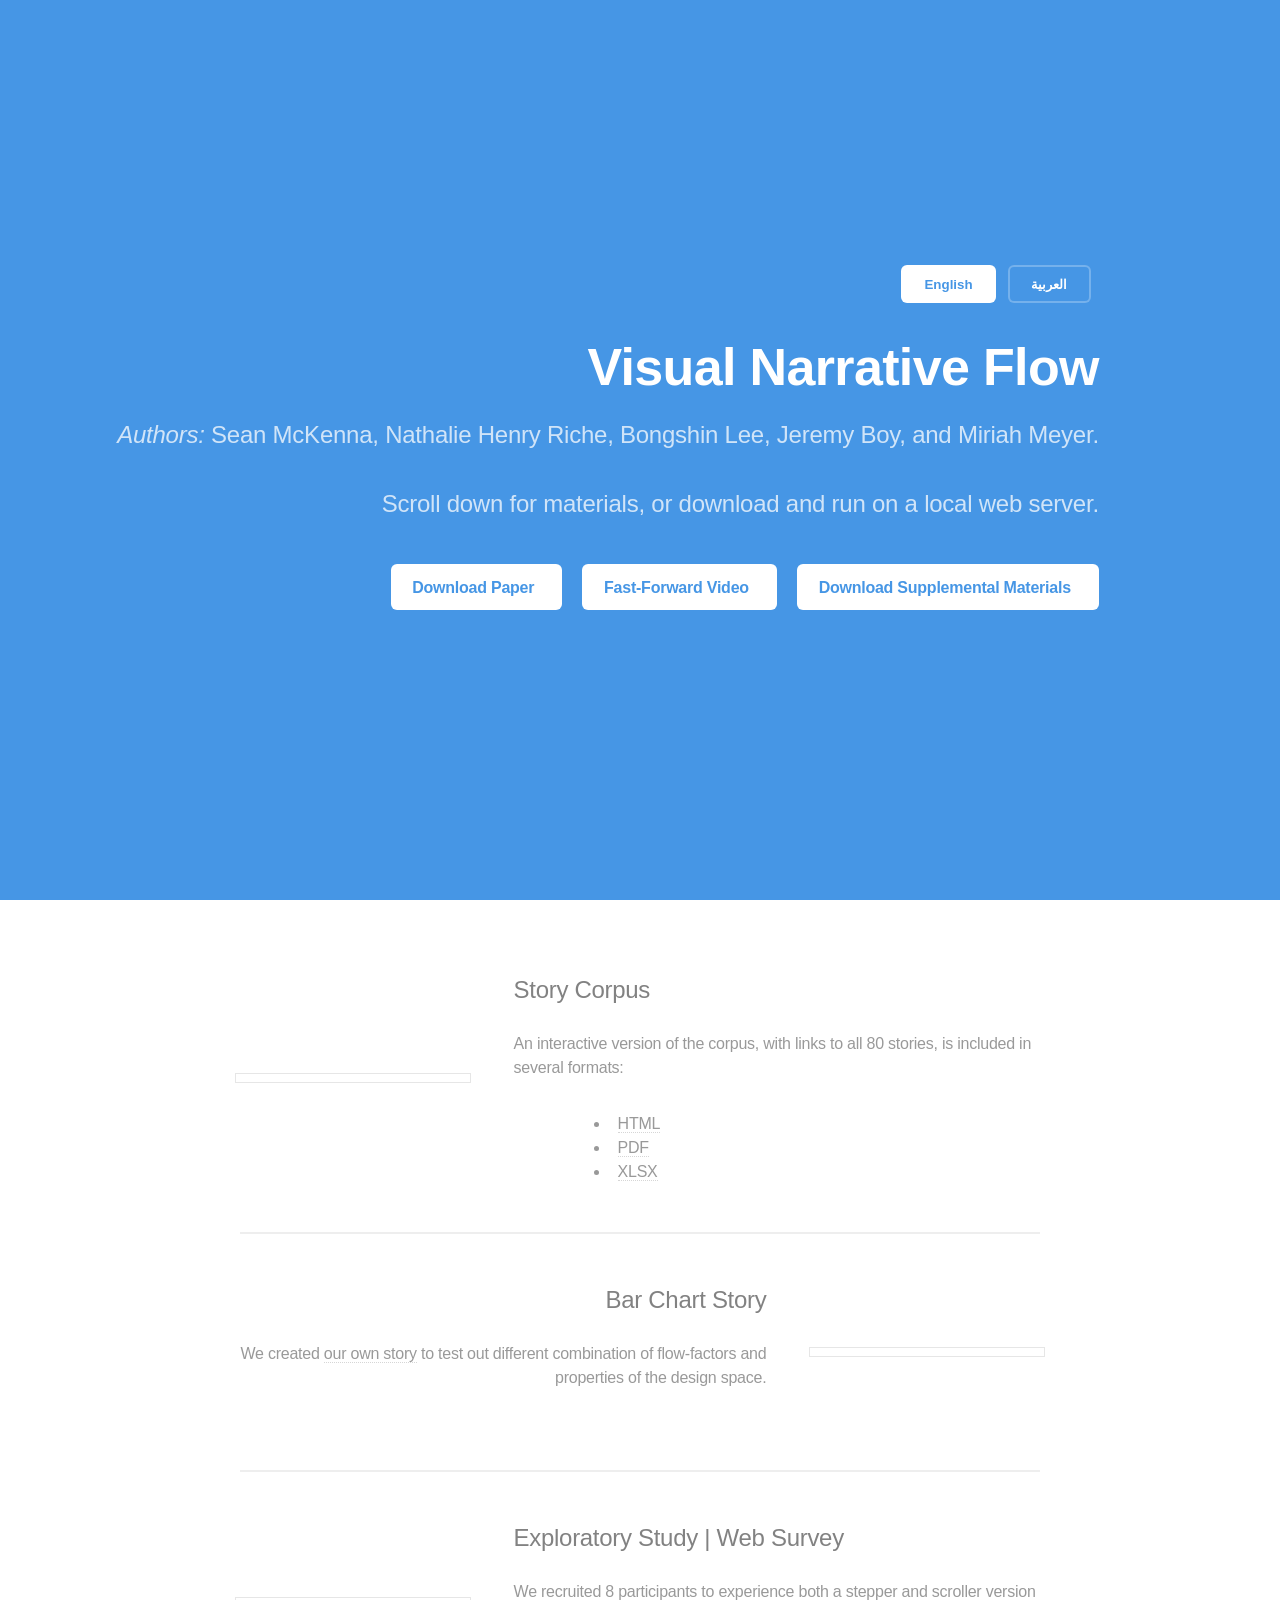
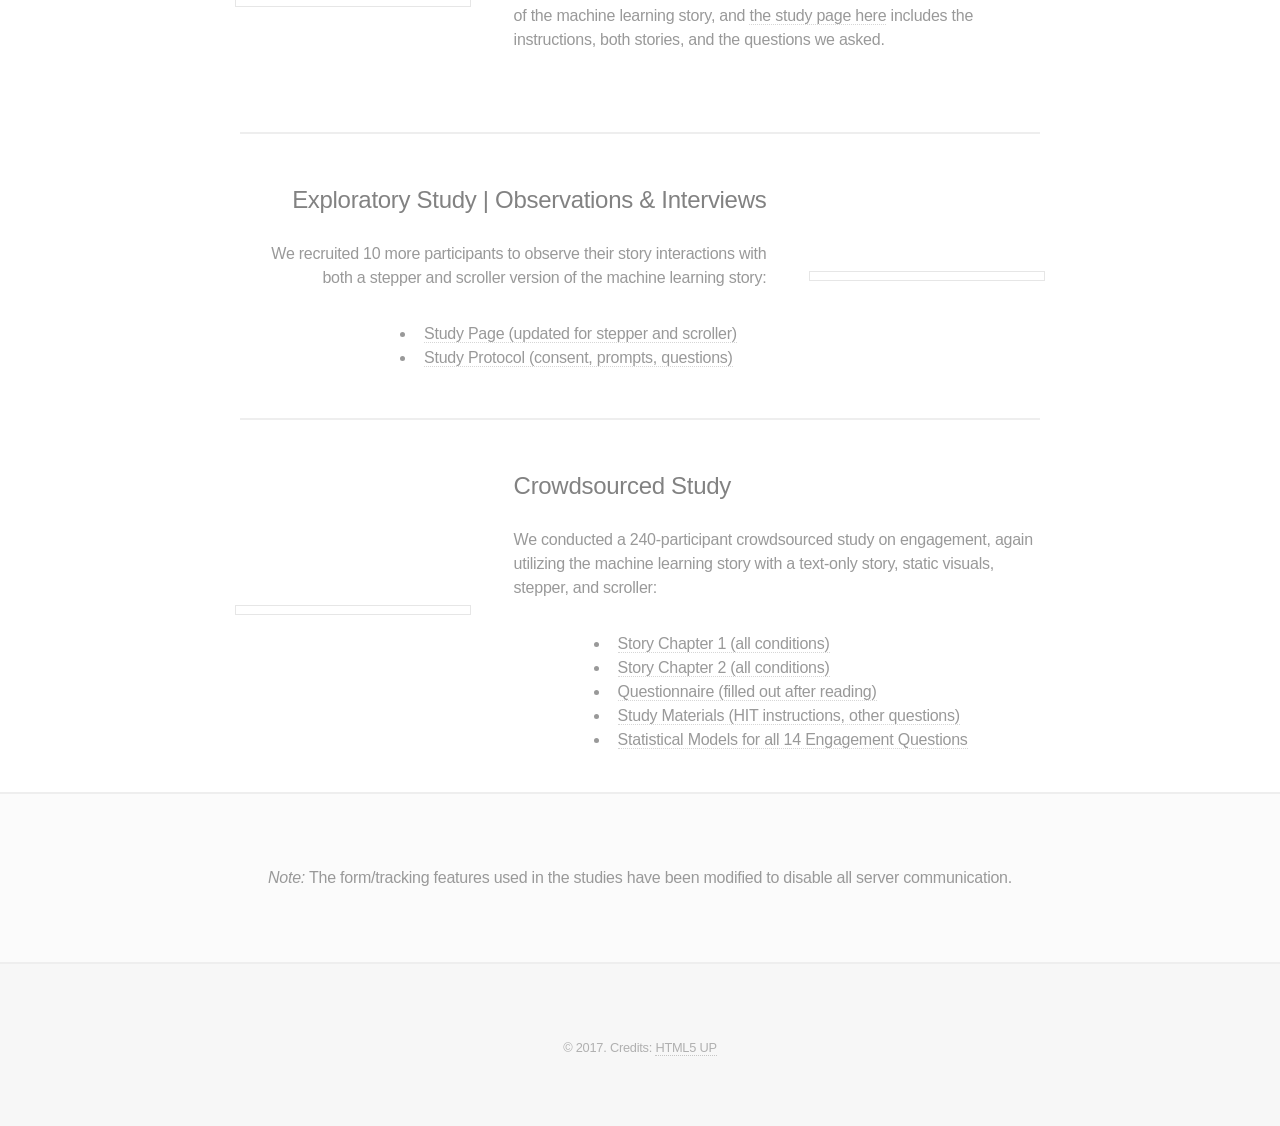
==== commit 6ea3aa12: "Add homepage language switch Co-authored-by: a0m0rajab <18273833+a0m0rajab@users.noreply.github.com>" ====
--- a/index.html
+++ b/index.html
@@ -4,9 +4,9 @@
 	html5up.net | @ajlkn
 	Free for personal and commercial use under the CCA 3.0 license (html5up.net/license)
 -->
-<html lang="ar" dir="rtl">
+<html lang="en" dir="ltr">
 	<head>
-		<title>تدفق السرد البصري | المواد التكميلية</title>
+		<title>Visual Narrative Flow | Supplemental Materials</title>
 		<meta charset="utf-8" />
 		<meta name="viewport" content="width=device-width, initial-scale=1" />
 		<!--[if lte IE 8]><script src="assets/js/ie/html5shiv.js"></script><![endif]-->
@@ -19,13 +19,19 @@
 		<!-- Header -->
 			<header id="header">
 				<div class="content">
-					<h1><a href="#">تدفق السرد البصري</a></h1>
-					<p><i>المؤلفون:</i> Sean McKenna وNathalie Henry Riche وBongshin Lee وJeremy Boy وMiriah Meyer.</p>
-					<p>مرر للأسفل للاطلاع على المواد، أو نزّلها وشغّلها على خادم ويب محلي.</p>
+					<ul class="actions small language-switch" aria-label="Language selector">
+						<li><button type="button" class="button special lang-toggle" data-language="en" aria-pressed="true">English</button></li>
+						<li><button type="button" class="button lang-toggle" data-language="ar" aria-pressed="false">العربية</button></li>
+					</ul>
+					<h1><a href="#"><span class="lang-en">Visual Narrative Flow</span><span class="lang-ar" hidden>تدفق السرد البصري</span></a></h1>
+					<p class="lang-en"><i>Authors:</i> Sean McKenna, Nathalie Henry Riche, Bongshin Lee, Jeremy Boy, and Miriah Meyer.</p>
+					<p class="lang-ar" hidden><i>المؤلفون:</i> Sean McKenna وNathalie Henry Riche وBongshin Lee وJeremy Boy وMiriah Meyer.</p>
+					<p class="lang-en">Scroll down for materials, or download and run on a local web server.</p>
+					<p class="lang-ar" hidden>مرر للأسفل للاطلاع على المواد، أو نزّلها وشغّلها على خادم ويب محلي.</p>
 					<ul class="actions">
-						<li><a href="paper/visual-narrative-flow.pdf" class="button special icon fa-file-text">تنزيل البحث</a></li>
-						<li><a href="https://www.youtube.com/watch?v=ss7HN6HfrQQ" class="button special icon fa-youtube-play">فيديو سريع</a></li>
-						<li><a href="https://github.com/narrative-flow/narrative-flow.github.io/archive/master.zip" class="button special icon fa-download">تنزيل المواد التكميلية</a></li>
+						<li><a href="paper/visual-narrative-flow.pdf" class="button special icon fa-file-text"><span class="lang-en">Download Paper</span><span class="lang-ar" hidden>تنزيل البحث</span></a></li>
+						<li><a href="https://www.youtube.com/watch?v=ss7HN6HfrQQ" class="button special icon fa-youtube-play"><span class="lang-en">Fast-Forward Video</span><span class="lang-ar" hidden>فيديو سريع</span></a></li>
+						<li><a href="https://github.com/narrative-flow/narrative-flow.github.io/archive/master.zip" class="button special icon fa-download"><span class="lang-en">Download Supplemental Materials</span><span class="lang-ar" hidden>تنزيل المواد التكميلية</span></a></li>
 					</ul>
 				</div>
 			</header>
@@ -36,8 +42,9 @@
 					<section class="spotlight">
 						<div class="image"><a href="story-corpus/corpus.html"><img src="images/corpus.png" alt="" /></a></div>
 						<div class="content">
-							<a href="story-corpus/corpus.html"><h3>مجموعة القصص</h3></a>
-							<p>يتضمن هذا القسم نسخة تفاعلية من مجموعة القصص مع روابط لجميع القصص الثمانين بعدة صيغ:</p>
+							<a href="story-corpus/corpus.html"><h3><span class="lang-en">Story Corpus</span><span class="lang-ar" hidden>مجموعة القصص</span></h3></a>
+							<p class="lang-en">An interactive version of the corpus, with links to all 80 stories, is included in several formats:</p>
+							<p class="lang-ar" hidden>يتضمن هذا القسم نسخة تفاعلية من مجموعة القصص مع روابط لجميع القصص الثمانين بعدة صيغ:</p>
 							<ul class="right">
 								<li><a href="story-corpus/corpus.html">HTML</a></li>
 								<li><a href="story-corpus/corpus.pdf">PDF</a></li>
@@ -48,39 +55,43 @@
 					<section class="spotlight">
 						<div class="image"><a href="bar-chart-story/"><img src="images/story.png" alt="" /></a></div>
 						<div class="content">
-							<a href="bar-chart-story/"><h3>قصة المخطط الشريطي</h3></a>
-							<p>أنشأنا <a href="bar-chart-story/">قصتنا الخاصة</a> لاختبار تراكيب مختلفة من عوامل التدفق وخصائص مساحة التصميم.</p>
+							<a href="bar-chart-story/"><h3><span class="lang-en">Bar Chart Story</span><span class="lang-ar" hidden>قصة المخطط الشريطي</span></h3></a>
+							<p class="lang-en">We created <a href="bar-chart-story/">our own story</a> to test out different combination of flow-factors and properties of the design space.</p>
+							<p class="lang-ar" hidden>أنشأنا <a href="bar-chart-story/">قصتنا الخاصة</a> لاختبار تراكيب مختلفة من عوامل التدفق وخصائص مساحة التصميم.</p>
 						</div>
 					</section>
 					<section class="spotlight">
 						<div class="image"><a href="exploratory-study-1/"><img src="images/study-1.png" alt="" /></a></div>
 						<div class="content">
-							<a href="exploratory-study-1/"><h3>الدراسة الاستكشافية | استبيان عبر الويب</h3></a>
-							<p>استقطبنا 8 مشاركين لتجربة نسختي التدرج والتمرير من قصة تعلّم الآلة، وتتضمن <a href="exploratory-study-1/">صفحة الدراسة هنا</a> التعليمات والقصتين والأسئلة التي طرحناها.</p>
+							<a href="exploratory-study-1/"><h3><span class="lang-en">Exploratory Study | Web Survey</span><span class="lang-ar" hidden>الدراسة الاستكشافية | استبيان عبر الويب</span></h3></a>
+							<p class="lang-en">We recruited 8 participants to experience both a stepper and scroller version of the machine learning story, and <a href="exploratory-study-1/">the study page here</a> includes the instructions, both stories, and the questions we asked.</p>
+							<p class="lang-ar" hidden>استقطبنا 8 مشاركين لتجربة نسختي التدرج والتمرير من قصة تعلّم الآلة، وتتضمن <a href="exploratory-study-1/">صفحة الدراسة هنا</a> التعليمات والقصتين والأسئلة التي طرحناها.</p>
 						</div>
 					</section>
 					<section class="spotlight">
 						<div class="image"><a href="exploratory-study-2/"><img src="images/study-2.png" alt="" /></a></div>
 						<div class="content">
-							<a href="exploratory-study-2/"><h3>الدراسة الاستكشافية | الملاحظات والمقابلات</h3></a>
-							<p>استقطبنا 10 مشاركين إضافيين لملاحظة تفاعلهم مع نسختي التدرج والتمرير من قصة تعلّم الآلة:</p>
+							<a href="exploratory-study-2/"><h3><span class="lang-en">Exploratory Study | Observations &amp; Interviews</span><span class="lang-ar" hidden>الدراسة الاستكشافية | الملاحظات والمقابلات</span></h3></a>
+							<p class="lang-en">We recruited 10 more participants to observe their story interactions with both a stepper and scroller version of the machine learning story:</p>
+							<p class="lang-ar" hidden>استقطبنا 10 مشاركين إضافيين لملاحظة تفاعلهم مع نسختي التدرج والتمرير من قصة تعلّم الآلة:</p>
 							<ul class="left">
-								<li><a href="exploratory-study-2/">صفحة الدراسة (محدّثة لنسختي التدرج والتمرير)</a></li>
-								<li><a href="exploratory-study-2/study-protocol.pdf">بروتوكول الدراسة (الموافقة، الإرشادات، الأسئلة)</a></li>
+								<li><a href="exploratory-study-2/"><span class="lang-en">Study Page (updated for stepper and scroller)</span><span class="lang-ar" hidden>صفحة الدراسة (محدّثة لنسختي التدرج والتمرير)</span></a></li>
+								<li><a href="exploratory-study-2/study-protocol.pdf"><span class="lang-en">Study Protocol (consent, prompts, questions)</span><span class="lang-ar" hidden>بروتوكول الدراسة (الموافقة، الإرشادات، الأسئلة)</span></a></li>
 							</ul>
 						</div>
 					</section>
 					<section class="spotlight">
 						<div class="image"><a href="crowdsourced-study/models/"><img src="images/models.png" alt="" /></a></div>
 						<div class="content">
-							<a href="crowdsourced-study/models/"><h3>الدراسة الجماهيرية</h3></a>
-							<p>أجرينا دراسة جماهيرية حول التفاعل بمشاركة 240 شخصًا، مستخدمين مرة أخرى قصة تعلّم الآلة بصيغ النص فقط والرسوم الثابتة والتدرج والتمرير:</p>
+							<a href="crowdsourced-study/models/"><h3><span class="lang-en">Crowdsourced Study</span><span class="lang-ar" hidden>الدراسة الجماهيرية</span></h3></a>
+							<p class="lang-en">We conducted a 240-participant crowdsourced study on engagement, again utilizing the machine learning story with a text-only story, static visuals, stepper, and scroller:</p>
+							<p class="lang-ar" hidden>أجرينا دراسة جماهيرية حول التفاعل بمشاركة 240 شخصًا، مستخدمين مرة أخرى قصة تعلّم الآلة بصيغ النص فقط والرسوم الثابتة والتدرج والتمرير:</p>
 							<ul class="right">
-								<li><a href="crowdsourced-study/chapter-1/">الفصل الأول من القصة (جميع الحالات)</a></li>
-								<li><a href="crowdsourced-study/chapter-2/">الفصل الثاني من القصة (جميع الحالات)</a></li>
-								<li><a href="crowdsourced-study/questionnaire/">الاستبيان (يُملأ بعد القراءة)</a></li>
-								<li><a href="crowdsourced-study/study-materials.pdf">مواد الدراسة (تعليمات المهمة والأسئلة الأخرى)</a></li>
-								<li><a href="crowdsourced-study/models/">النماذج الإحصائية لأسئلة التفاعل الأربعة عشر</a></li>
+								<li><a href="crowdsourced-study/chapter-1/"><span class="lang-en">Story Chapter 1 (all conditions)</span><span class="lang-ar" hidden>الفصل الأول من القصة (جميع الحالات)</span></a></li>
+								<li><a href="crowdsourced-study/chapter-2/"><span class="lang-en">Story Chapter 2 (all conditions)</span><span class="lang-ar" hidden>الفصل الثاني من القصة (جميع الحالات)</span></a></li>
+								<li><a href="crowdsourced-study/questionnaire/"><span class="lang-en">Questionnaire (filled out after reading)</span><span class="lang-ar" hidden>الاستبيان (يُملأ بعد القراءة)</span></a></li>
+								<li><a href="crowdsourced-study/study-materials.pdf"><span class="lang-en">Study Materials (HIT instructions, other questions)</span><span class="lang-ar" hidden>مواد الدراسة (تعليمات المهمة والأسئلة الأخرى)</span></a></li>
+								<li><a href="crowdsourced-study/models/"><span class="lang-en">Statistical Models for all 14 Engagement Questions</span><span class="lang-ar" hidden>النماذج الإحصائية لأسئلة التفاعل الأربعة عشر</span></a></li>
 							</ul>
 						</div>
 					</section>
@@ -122,7 +133,8 @@
 		<!-- Two -->
 			<section id="two" class="wrapper style2 special">
 				<!--<header class="major">-->
-				<p><i>ملاحظة:</i> تم تعديل ميزات النماذج والتتبع المستخدمة في الدراسات لتعطيل أي اتصال مع الخادم.</p>
+				<p class="lang-en"><i>Note:</i> The form/tracking features used in the studies have been modified to disable all server communication.</p>
+				<p class="lang-ar" hidden><i>ملاحظة:</i> تم تعديل ميزات النماذج والتتبع المستخدمة في الدراسات لتعطيل أي اتصال مع الخادم.</p>
 					<!--<h2>Sed ipsum magna lorem tempus amet<br />-->
 					<!--vehicula et gravida elementum</h2>-->
 				<!--</header>-->
@@ -474,7 +486,7 @@
 					<li><a href="#" class="icon fa-twitter"><span class="label">Twitter</span></a></li>
 					<li><a href="#" class="icon fa-instagram"><span class="label">Instagram</span></a></li>
 				</ul>-->
-				<p class="copyright">&copy; 2017. التصميم الأساسي: <a href="http://html5up.net">HTML5 UP</a></p>
+				<p class="copyright"><span class="lang-en">&copy; 2017. Credits: <a href="http://html5up.net">HTML5 UP</a></span><span class="lang-ar" hidden>&copy; 2017. التصميم الأساسي: <a href="http://html5up.net">HTML5 UP</a></span></p>
 			</footer>
 
 		<!-- Scripts -->
@@ -484,6 +496,54 @@
 			<script src="assets/js/util.js"></script>
 			<!--[if lte IE 8]><script src="assets/js/ie/respond.min.js"></script><![endif]-->
 			<script src="assets/js/main.js"></script>
+			<script>
+				(function () {
+					var root = document.documentElement;
+					var titles = {
+						en: 'Visual Narrative Flow | Supplemental Materials',
+						ar: 'تدفق السرد البصري | المواد التكميلية'
+					};
+					var toggles = document.querySelectorAll('.lang-toggle');
+
+					function setLanguage(language) {
+						var isArabic = language === 'ar';
+
+						root.lang = isArabic ? 'ar' : 'en';
+						root.dir = isArabic ? 'rtl' : 'ltr';
+						document.title = isArabic ? titles.ar : titles.en;
+
+						Array.prototype.forEach.call(document.querySelectorAll('.lang-en'), function (element) {
+							element.hidden = isArabic;
+						});
+
+						Array.prototype.forEach.call(document.querySelectorAll('.lang-ar'), function (element) {
+							element.hidden = !isArabic;
+						});
+
+						Array.prototype.forEach.call(toggles, function (button) {
+							var isActive = button.getAttribute('data-language') === language;
+							button.classList.toggle('special', isActive);
+							button.setAttribute('aria-pressed', isActive ? 'true' : 'false');
+						});
+
+						try {
+							localStorage.setItem('homepage-language', language);
+						} catch (error) {}
+					}
+
+					Array.prototype.forEach.call(toggles, function (button) {
+						button.addEventListener('click', function () {
+							setLanguage(button.getAttribute('data-language'));
+						});
+					});
+
+					try {
+						setLanguage(localStorage.getItem('homepage-language') === 'ar' ? 'ar' : 'en');
+					} catch (error) {
+						setLanguage('en');
+					}
+				})();
+			</script>
 
 	</body>
 </html>
--- a/assets/css/main.css
+++ b/assets/css/main.css
@@ -4160,10 +4160,6 @@
 	text-align: left;
 }
 
-html[lang="ar"] body {
-	direction: rtl;
-}
-
 html[lang="ar"] .spotlight .image {
 	margin: 0 0 0 3em;
 }
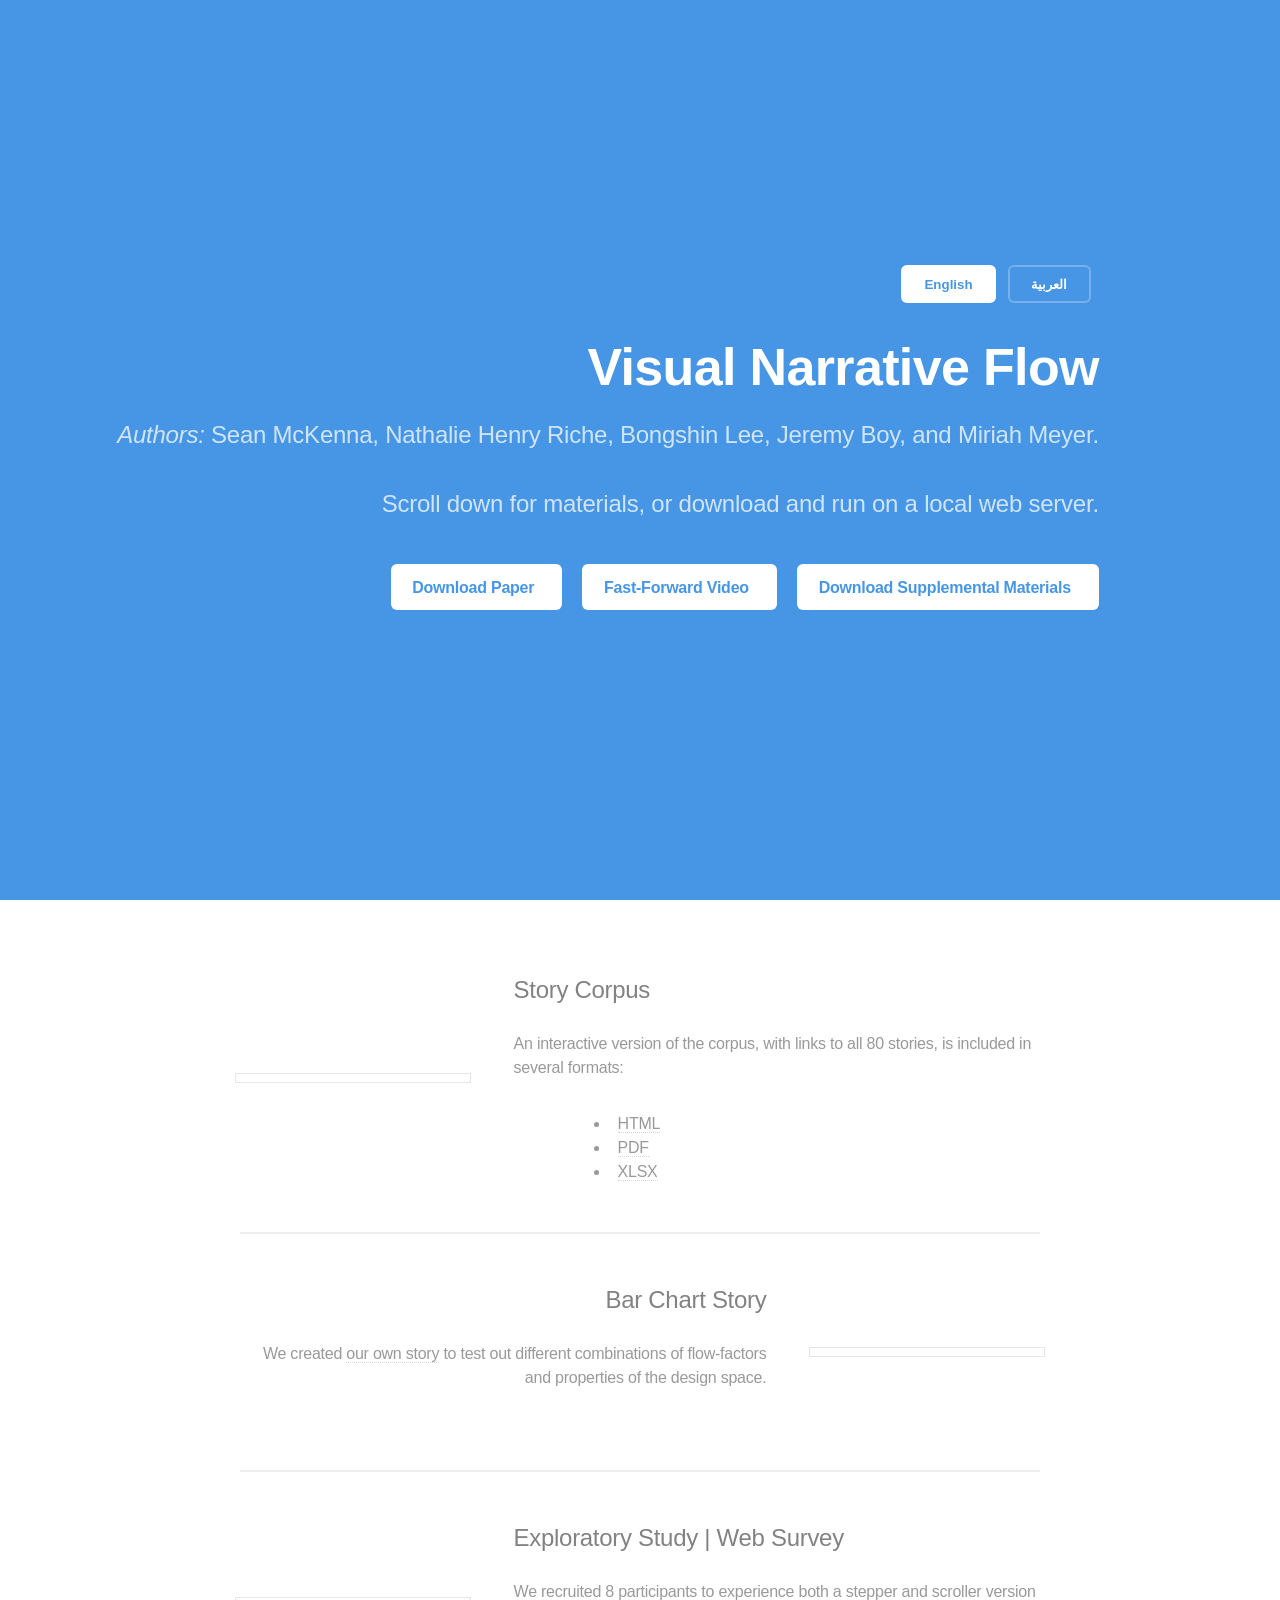
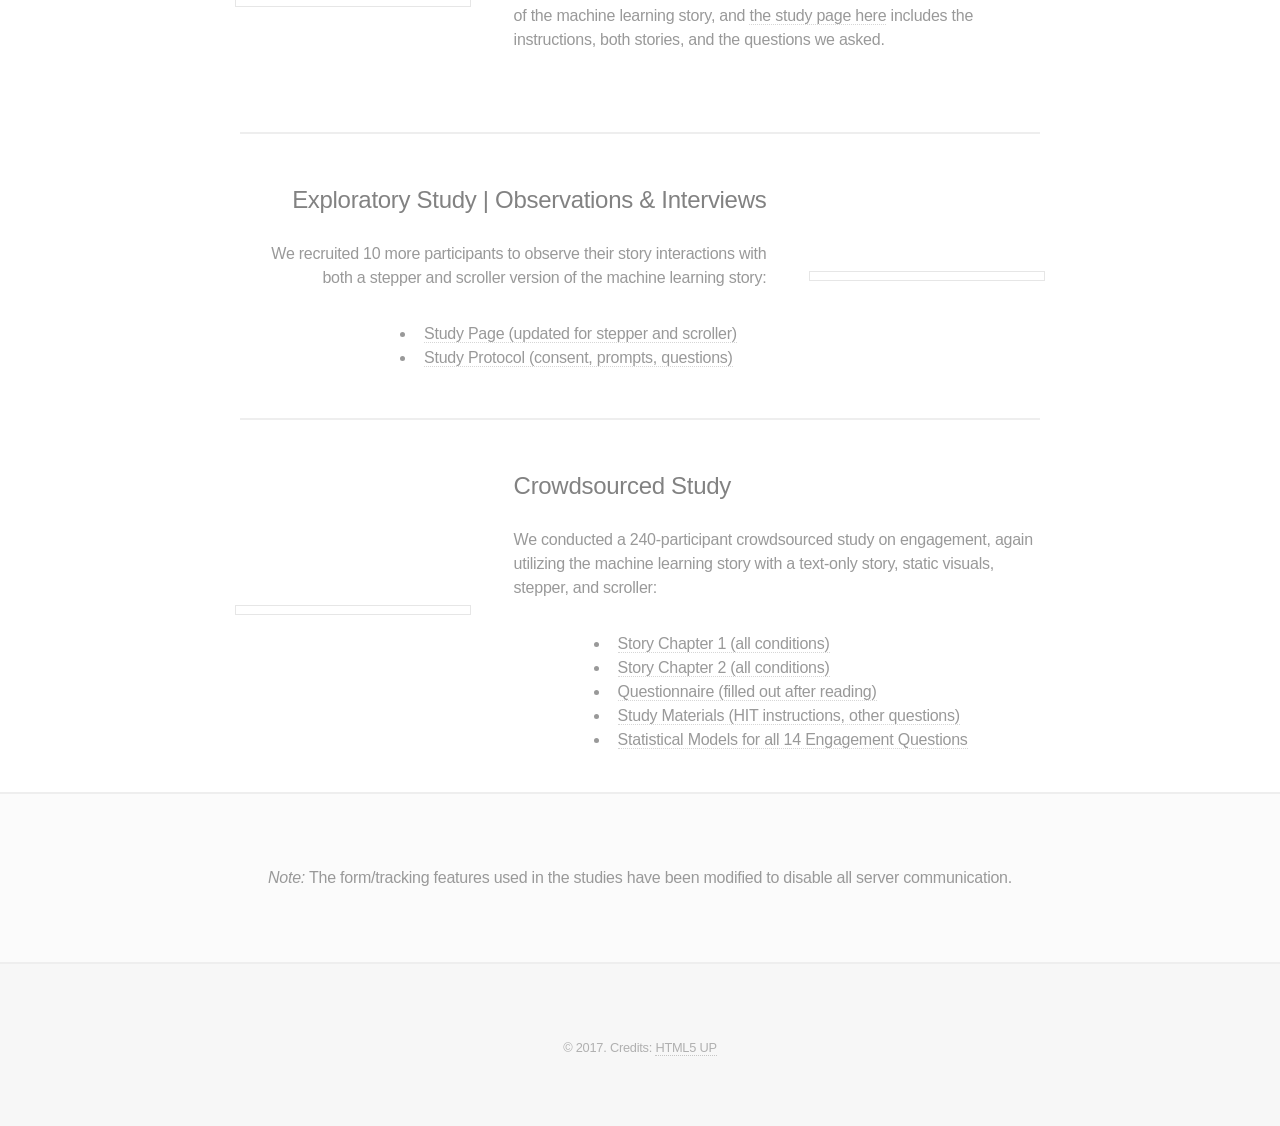
==== commit 22e804e1: "Polish homepage toggle copy Co-authored-by: a0m0rajab <18273833+a0m0rajab@users.noreply.github.com>" ====
--- a/index.html
+++ b/index.html
@@ -56,7 +56,7 @@
 						<div class="image"><a href="bar-chart-story/"><img src="images/story.png" alt="" /></a></div>
 						<div class="content">
 							<a href="bar-chart-story/"><h3><span class="lang-en">Bar Chart Story</span><span class="lang-ar" hidden>قصة المخطط الشريطي</span></h3></a>
-							<p class="lang-en">We created <a href="bar-chart-story/">our own story</a> to test out different combination of flow-factors and properties of the design space.</p>
+							<p class="lang-en">We created <a href="bar-chart-story/">our own story</a> to test out different combinations of flow-factors and properties of the design space.</p>
 							<p class="lang-ar" hidden>أنشأنا <a href="bar-chart-story/">قصتنا الخاصة</a> لاختبار تراكيب مختلفة من عوامل التدفق وخصائص مساحة التصميم.</p>
 						</div>
 					</section>
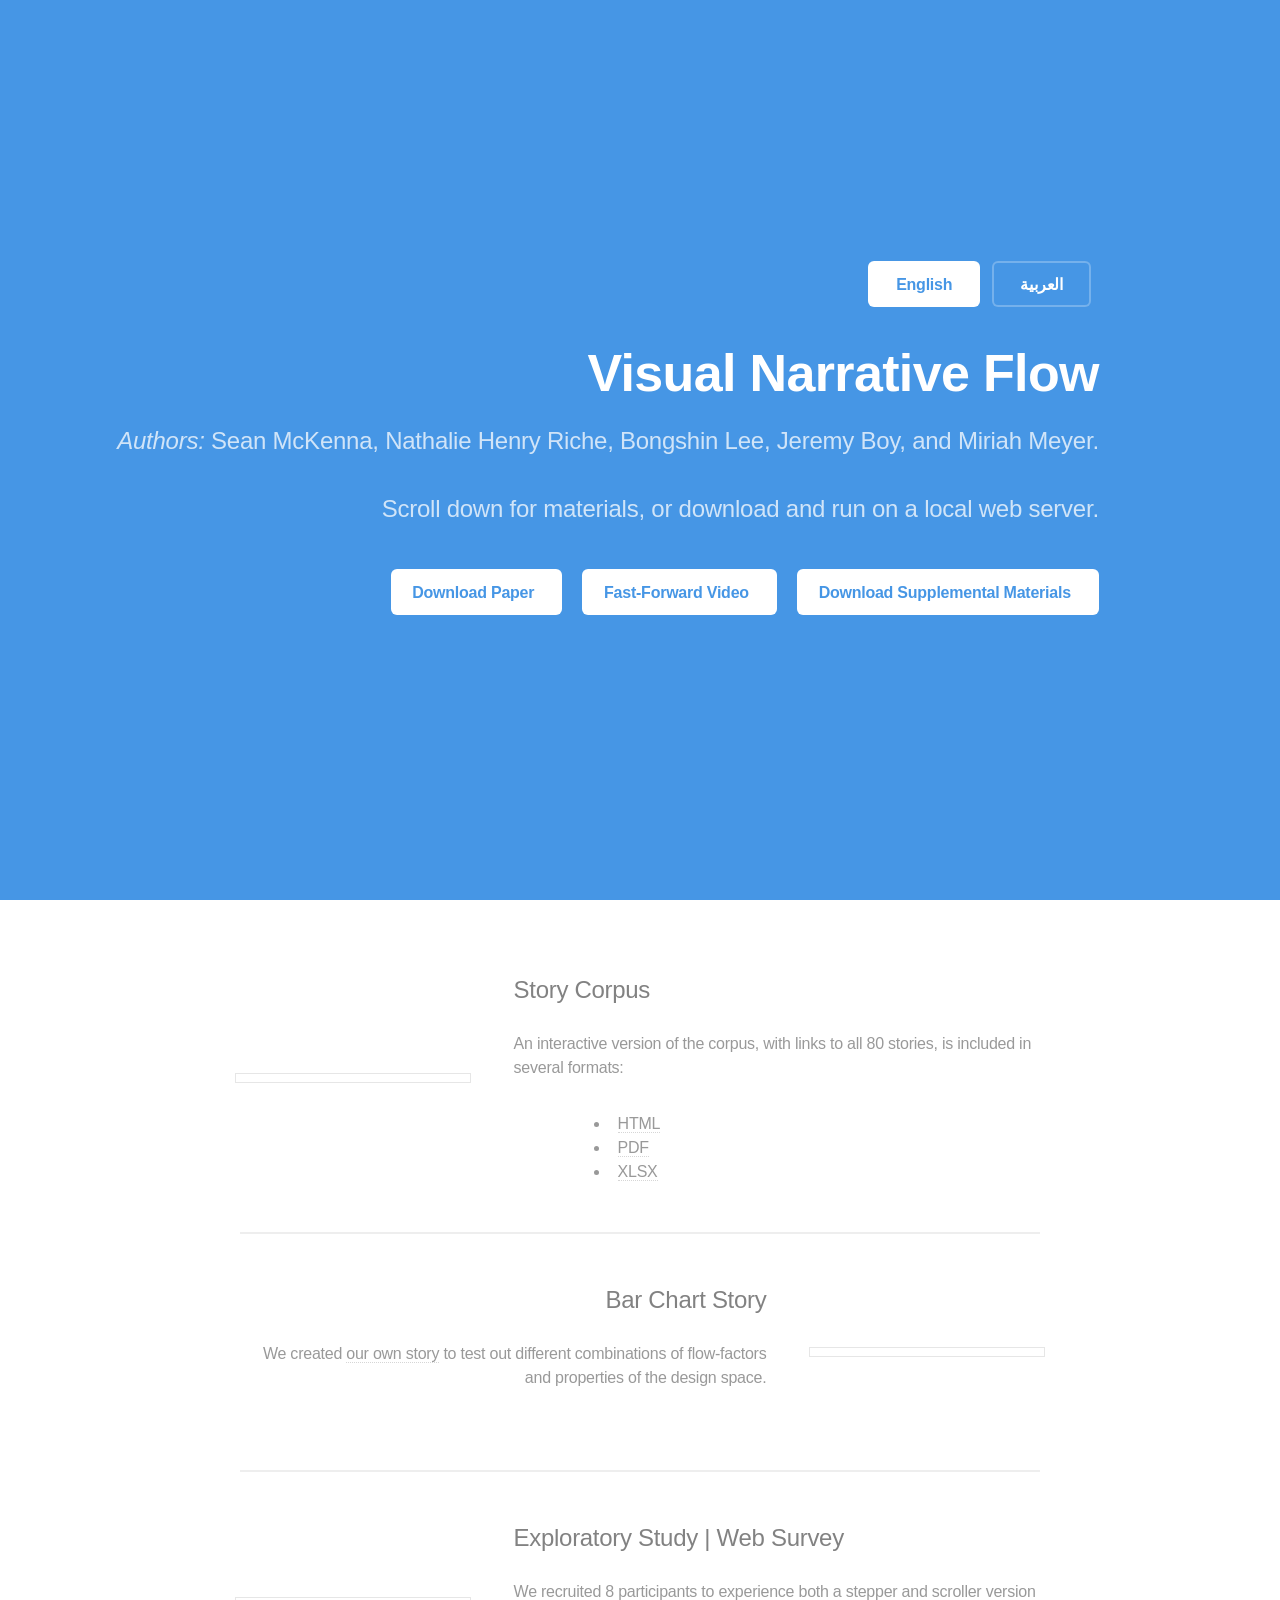
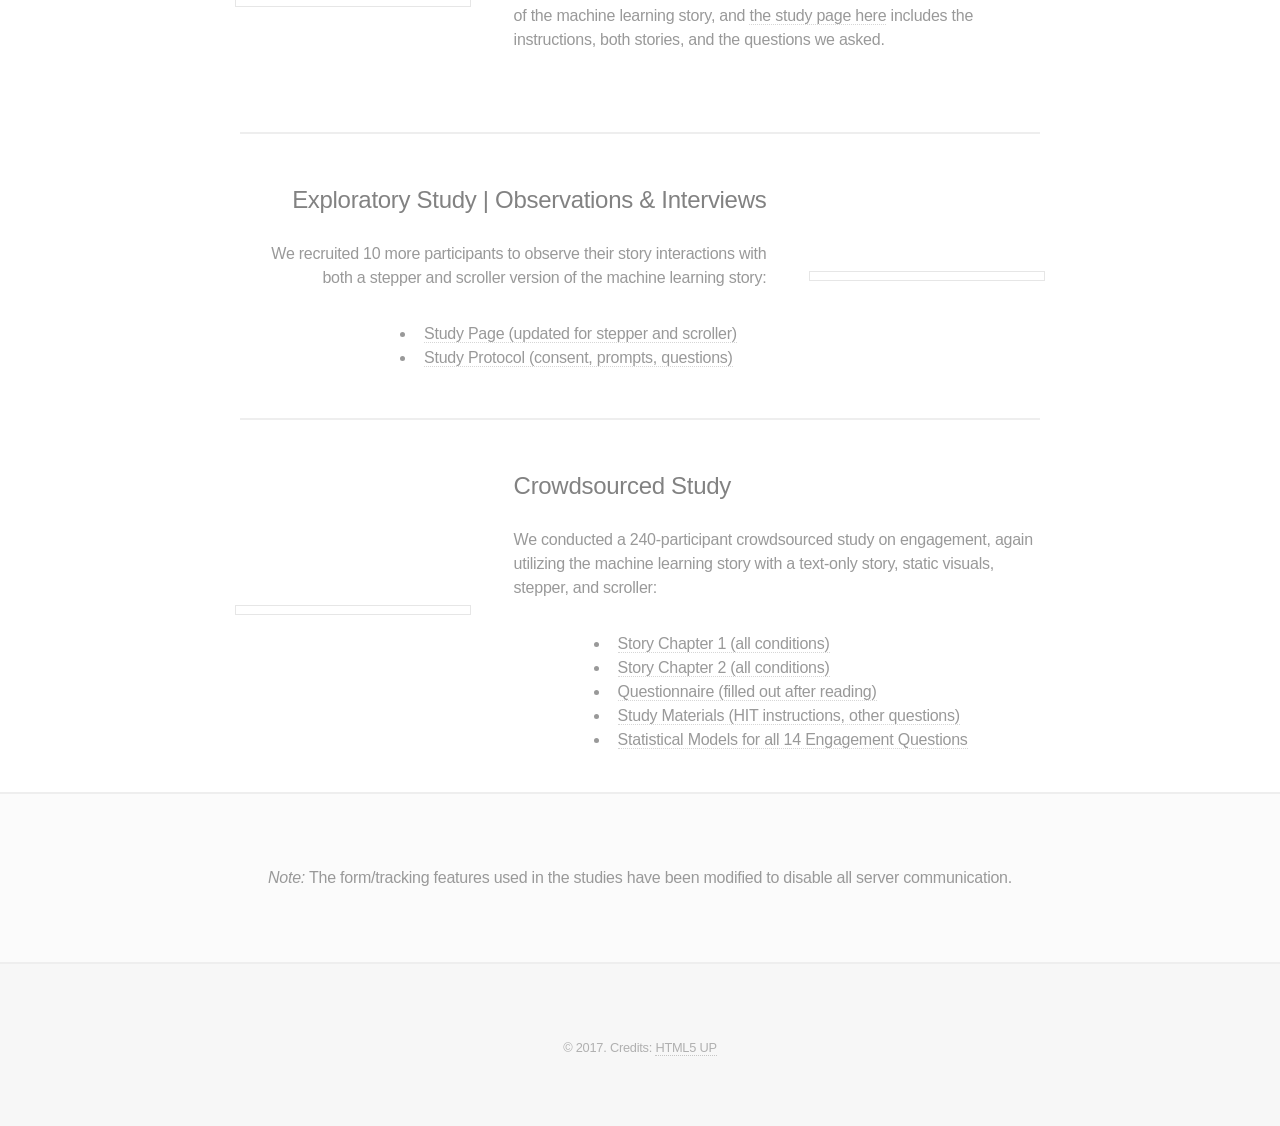
==== commit 362a45cc: "Use search params for homepage language switch Co-authored-by: a0m0rajab <18273833+a0m0rajab@users.n" ====
--- a/index.html
+++ b/index.html
@@ -20,8 +20,8 @@
 			<header id="header">
 				<div class="content">
 					<ul class="actions small language-switch" aria-label="Language selector">
-						<li><button type="button" class="button special lang-toggle" data-language="en" aria-pressed="true">English</button></li>
-						<li><button type="button" class="button lang-toggle" data-language="ar" aria-pressed="false">العربية</button></li>
+						<li><a href="?lang=en" class="button special lang-toggle" data-language="en" aria-pressed="true">English</a></li>
+						<li><a href="?lang=ar" class="button lang-toggle" data-language="ar" aria-pressed="false">العربية</a></li>
 					</ul>
 					<h1><a href="#"><span class="lang-en">Visual Narrative Flow</span><span class="lang-ar" hidden>تدفق السرد البصري</span></a></h1>
 					<p class="lang-en"><i>Authors:</i> Sean McKenna, Nathalie Henry Riche, Bongshin Lee, Jeremy Boy, and Miriah Meyer.</p>
@@ -526,22 +526,10 @@
 							button.setAttribute('aria-pressed', isActive ? 'true' : 'false');
 						});
 
-						try {
-							localStorage.setItem('homepage-language', language);
-						} catch (error) {}
 					}
 
-					Array.prototype.forEach.call(toggles, function (button) {
-						button.addEventListener('click', function () {
-							setLanguage(button.getAttribute('data-language'));
-						});
-					});
-
-					try {
-						setLanguage(localStorage.getItem('homepage-language') === 'ar' ? 'ar' : 'en');
-					} catch (error) {
-						setLanguage('en');
-					}
+					var searchLanguage = new URLSearchParams(window.location.search).get('lang');
+					setLanguage(searchLanguage === 'ar' ? 'ar' : 'en');
 				})();
 			</script>
 
